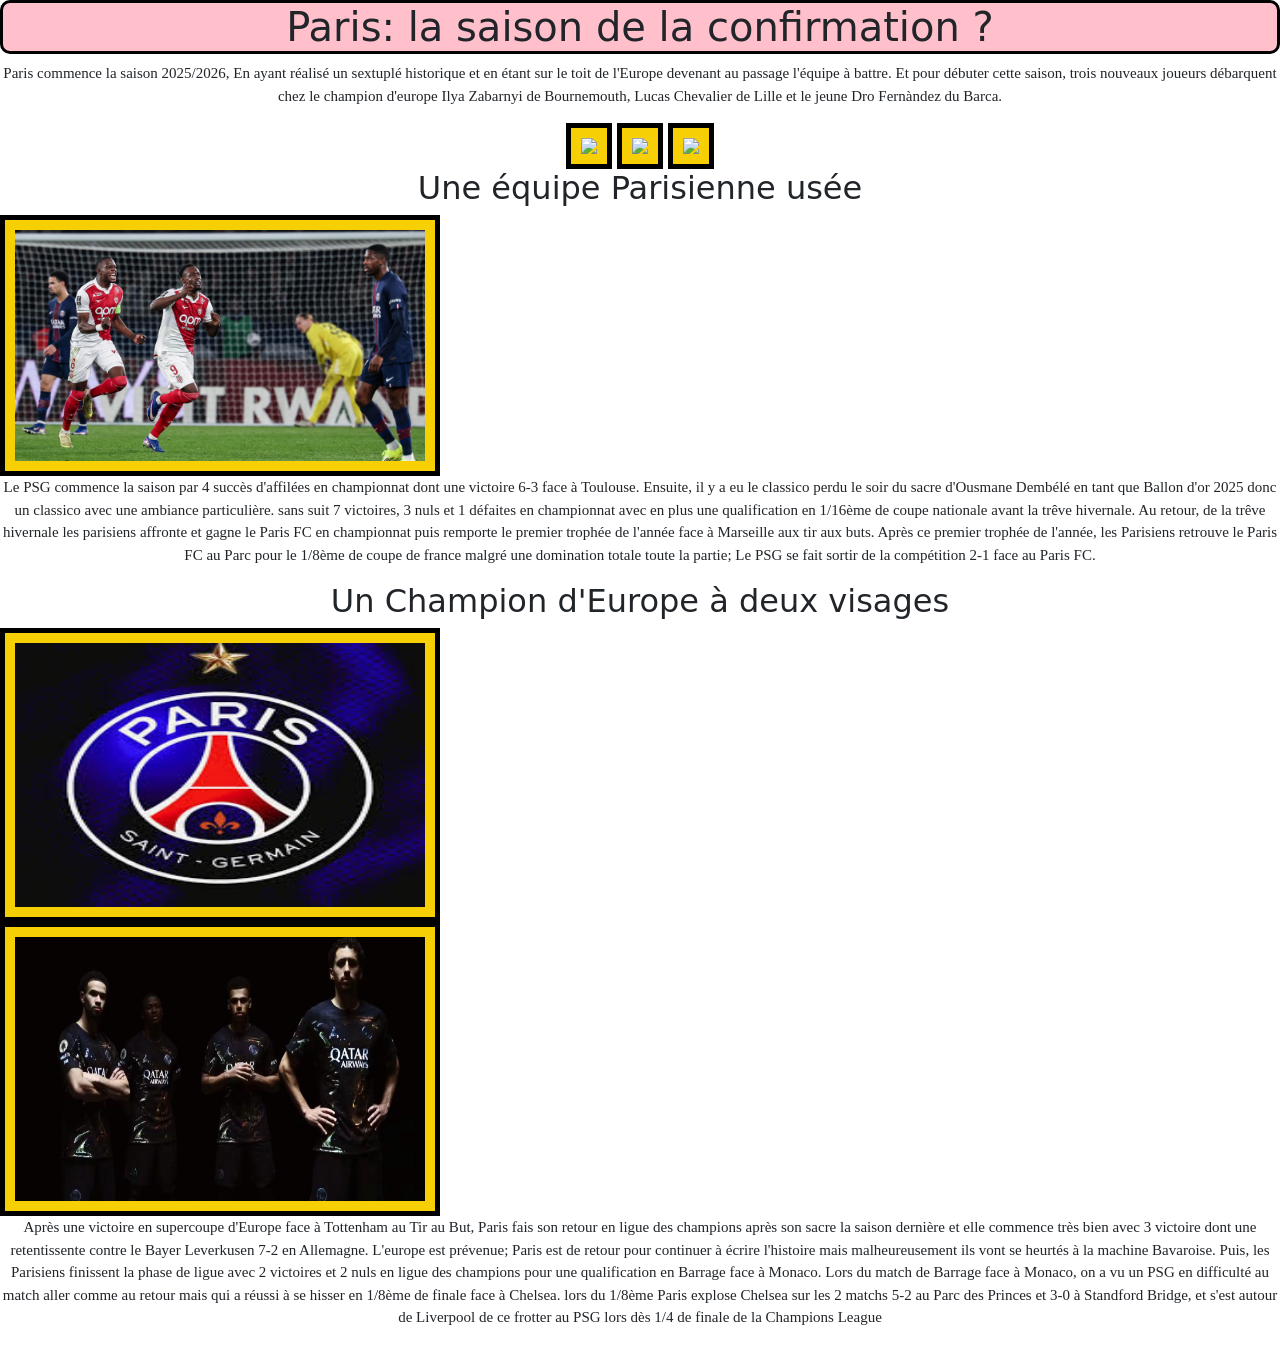
==== saison 2.html @ 0dae4dd9 "psg" ====
<!DOCTYPE html>
<html lang="en">
<head>
    <meta charset="UTF-8">
    <meta name="viewport" content="width=device-width, initial-scale=1.0">
    <link rel="stylesheet" href="assets/stylesheet/style.css">
    <link rel="stylesheet" href="assets/stylesheet/saison 2.css">
    <link href="https://cdn.jsdelivr.net/npm/bootstrap@5.3.8/dist/css/bootstrap.min.css" rel="stylesheet" integrity="sha384-sRIl4kxILFvY47J16cr9ZwB07vP4J8+LH7qKQnuqkuIAvNWLzeN8tE5YBujZqJLB" crossorigin="anonymous">
    <title>Paris: saison 2</title>
</head>
<body>

    <header>
        <h1>Paris: la saison de la confirmation ?</h1>
        <div>
            <p>Paris commence la saison 2025/2026, En ayant réalisé un sextuplé historique et en étant sur le toit de l'Europe devenant au passage l'équipe à battre.
          Et pour débuter cette saison, trois nouveaux joueurs débarquent chez le champion d'europe Ilya Zabarnyi de Bournemouth, Lucas Chevalier de Lille et le jeune Dro Fernàndez du Barca.</p>
         <img src="https://img.uefa.com/imgml/TP/players/1/2026/cutoff/250119185.webp">
         <img src="https://img.uefa.com/imgml/TP/players/1/2026/cutoff/250135068.webp">
         <img src="https://media.psg.fr/image/upload/c_limit,w_641/f_avif/q_85/v1/2526-Motion-Fernandez_pzlpl9?_a=BAVMn6B00">
        </div>
    </header>
    
    <main>
        <section class="National">
            <h2>Une équipe Parisienne usée</h2>
            <img src="assets/img/J24-PSG-Monaco-1.jpg" alt="">
          <div>
             <p>Le PSG commence la saison par 4 succès d'affilées en championnat dont une victoire 6-3 face à Toulouse. Ensuite, il y a eu le classico perdu le soir du sacre d'Ousmane Dembélé en tant que Ballon d'or 2025 donc un classico avec une ambiance particulière.
             sans suit 7 victoires, 3 nuls et 1 défaites en championnat avec en plus une qualification en 1/16ème de coupe      nationale avant la trêve hivernale. Au retour, de la trêve hivernale les parisiens affronte et gagne le Paris FC en championnat puis remporte le premier trophée de l'année face à Marseille aux tir aux buts. Après ce premier trophée de l'année, les Parisiens retrouve le Paris FC au Parc pour le 1/8ème de coupe de france malgré une domination totale toute la partie; Le PSG se fait sortir de la compétition 2-1 face au Paris FC. 
             </p>
         </div>   
        </section>

        <section class="Europe">
            <h2>Un Champion d'Europe à deux visages</h2>
            <img src="assets/img/logo PSG avec étoile.jpg" height="294px" class="etoile">
            <img src="assets/img/5ème maillot psg.jpg" height="294px" class="etoile">
            <div>
                <p>Après une victoire en supercoupe d'Europe face à Tottenham au Tir au But, Paris fais son retour en ligue des champions après son sacre la saison dernière et elle commence très bien avec 3 victoire dont une retentissente contre le Bayer Leverkusen 7-2 en Allemagne. L'europe est prévenue; 
                Paris est de retour pour continuer à écrire l'histoire mais malheureusement ils vont se heurtés à la machine Bavaroise. Puis, les Parisiens finissent la phase de ligue avec 2 victoires et 2 nuls en ligue des champions pour une qualification en Barrage face à Monaco. 
                Lors du match de Barrage face à Monaco, on a vu un PSG en difficulté au match aller comme au retour mais qui a réussi à se hisser en 1/8ème de finale face à Chelsea. lors du 1/8ème Paris explose Chelsea sur les 2 matchs 5-2 au Parc des Princes et 3-0 à Standford Bridge, et s'est autour de Liverpool de ce frotter au PSG lors dès 1/4 de finale de la Champions League</p>
            </div>
        </section>
    </main>

    <footer>
    </footer>
</body>
</html>
---- assets/stylesheet/style.css ----
body{
    background-color: blue;
}
h1{
  text-align: center;
  background-color: pink;
  border-radius: 10px;
  border: 3px solid black;
}
.luis{
    width: 1300px;
}
p{
    text-align: center;
    font-size: 15px;
    font-family: arial black;
    justify-content: center;
}
.National1{
background-color: white;
}
h2{
    text-align: center;
}
img{
 border: 5px solid black;
  width: 440px;
  padding: 10px;
  background-color: #F7CF05;
}
.Europe1{
background-color: red;
}
.container {
display: flex;
justify-content: center;
gap: 5px;
}
.international1{
background-color: white;
}
div{
    text-align: center;
}
a{
    font-size: 18px;
    font-family: arial black;
    color: #000;
    text-decoration: none;
    background: none;
}
.UEFA{
    width: 270px;
}
.Wok {
    width: 25%;
    text-align: center;
}
.etoile{
    display: flex;
    justify-content: center;
}
---- assets/stylesheet/saison 2.css ----
img{
 border: 5px solid black;
  width: 440px;
  padding: 10px;
  background-color: #F7CF05;
}
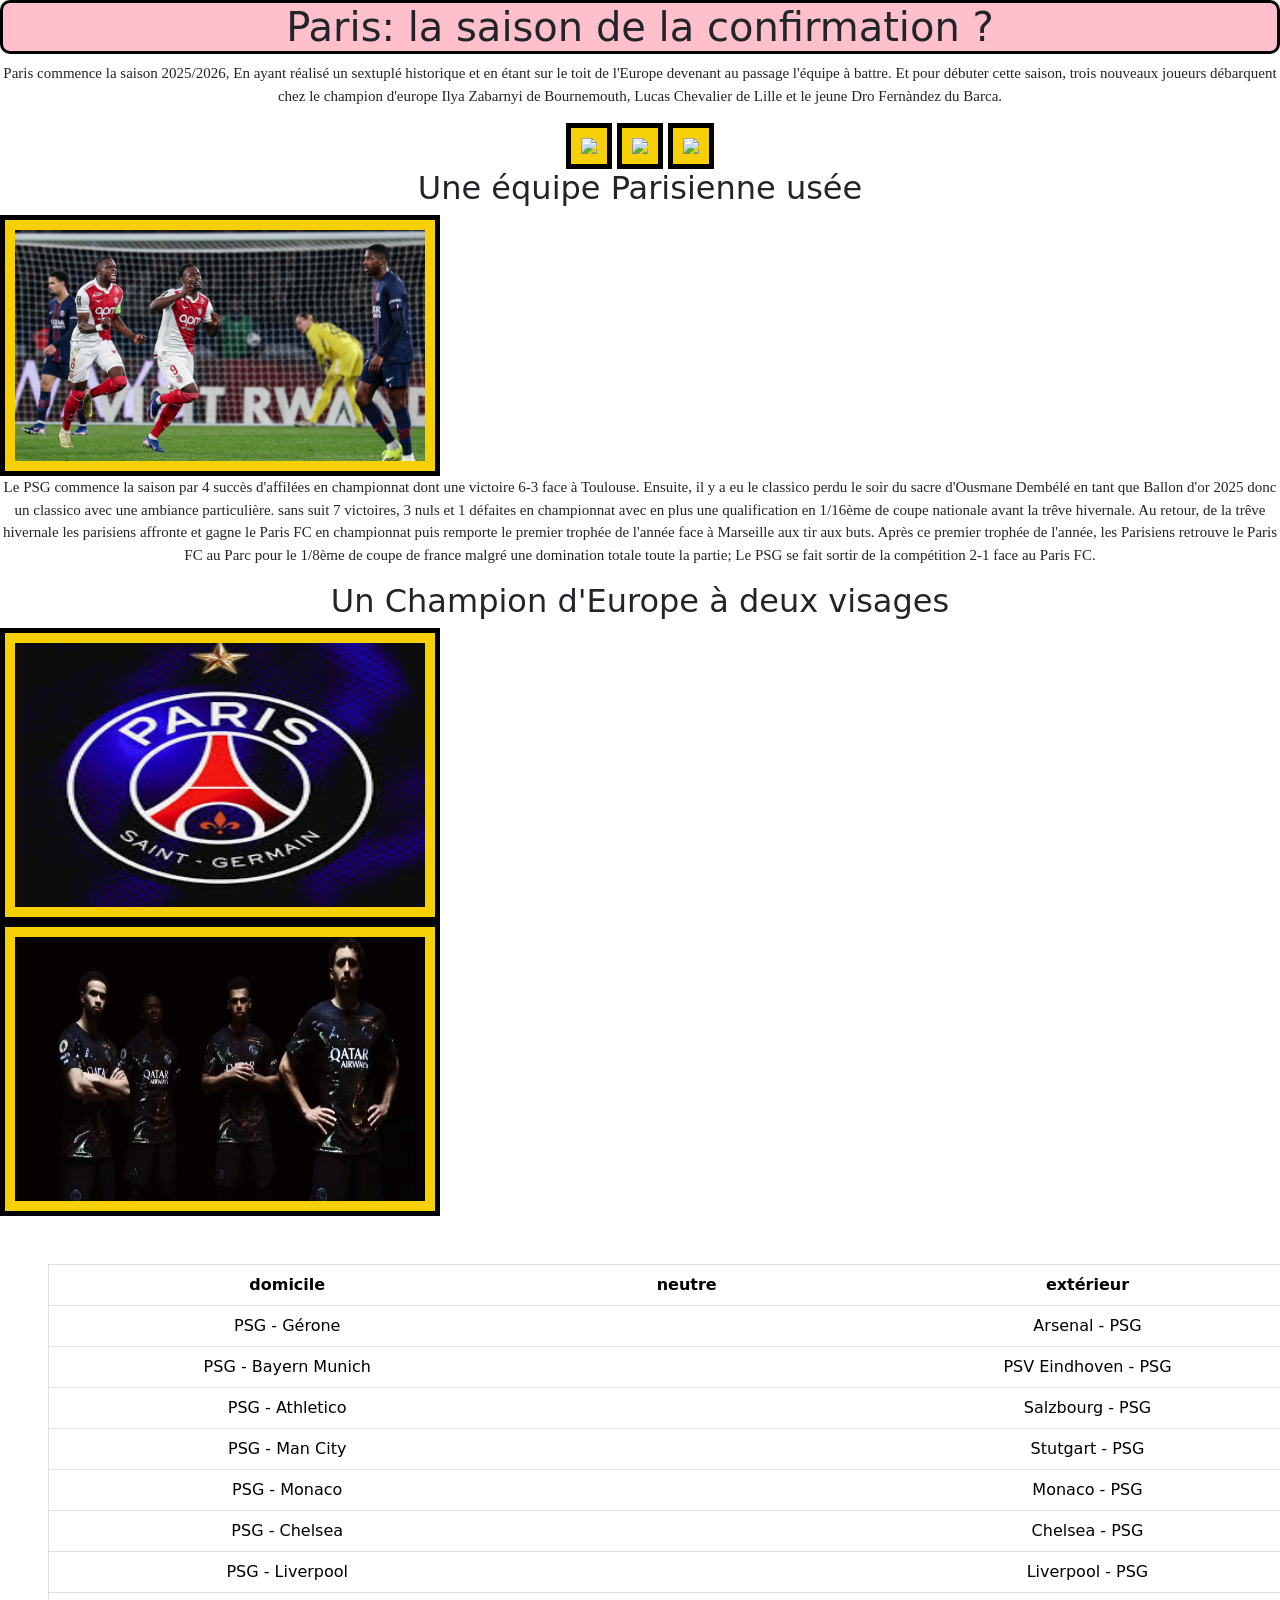
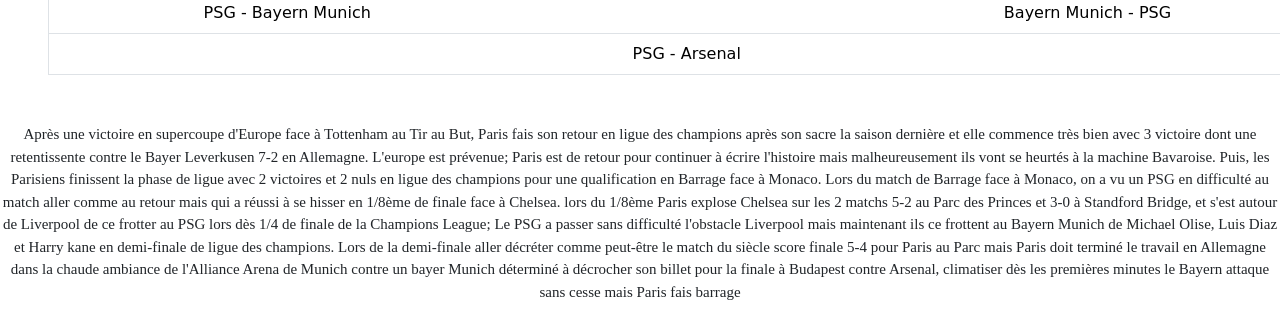
==== commit 8c245665: "joie" ====
--- a/saison 2.html
+++ b/saison 2.html
@@ -37,14 +37,81 @@
             <img src="assets/img/logo PSG avec étoile.jpg" height="294px" class="etoile">
             <img src="assets/img/5ème maillot psg.jpg" height="294px" class="etoile">
             <div>
+            <table class="table m-5 border ">
+                <thead>
+                    <tr>
+                    <th scope="col">domicile</th>
+                    <th scope="col">neutre</th>
+                    <th scope="col">extérieur</th>
+                    </tr>
+                </thead>
+                <tbody>
+                    <tr>
+                     <td>PSG - Gérone</td>
+                     <td></td>
+                     <td>Arsenal - PSG</td>
+                    </tr>
+
+                    <tr>
+                        <td>PSG - Bayern Munich</td>
+                        <td></td>
+                        <td>PSV Eindhoven - PSG</td>
+                    </tr>
+                    
+                    <tr>
+                     <td>PSG - Athletico</td>
+                     <td></td>
+                     <td>Salzbourg - PSG</td>
+                    </tr>
+
+                    <tr>
+                     <td>PSG - Man City</td>
+                     <td></td>
+                     <td>Stutgart - PSG</td>
+                    </tr>
+
+                    <tr>     
+                     <td>PSG - Monaco</td>
+                     <td></td>
+                     <td>Monaco - PSG</td>
+                    </tr>
+
+                    <tr>
+                        <td>PSG - Chelsea</td>
+                        <td></td>
+                        <td>Chelsea - PSG</td>
+                    </tr>
+                    
+                    <tr>
+                     <td>PSG - Liverpool</td>
+                     <td></td>
+                     <td>Liverpool - PSG</td>
+                    </tr>
+
+                    <tr>
+                     <td>PSG - Bayern Munich</td>
+                     <td></td>
+                     <td>Bayern Munich - PSG</td>
+                    </tr>
+
+                    <tr>
+                     <td></td>
+                     <td>PSG - Arsenal</td>
+                     <td></td>
+                    </tr>
+
+                </table>
+
                 <p>Après une victoire en supercoupe d'Europe face à Tottenham au Tir au But, Paris fais son retour en ligue des champions après son sacre la saison dernière et elle commence très bien avec 3 victoire dont une retentissente contre le Bayer Leverkusen 7-2 en Allemagne. L'europe est prévenue; 
                 Paris est de retour pour continuer à écrire l'histoire mais malheureusement ils vont se heurtés à la machine Bavaroise. Puis, les Parisiens finissent la phase de ligue avec 2 victoires et 2 nuls en ligue des champions pour une qualification en Barrage face à Monaco. 
-                Lors du match de Barrage face à Monaco, on a vu un PSG en difficulté au match aller comme au retour mais qui a réussi à se hisser en 1/8ème de finale face à Chelsea. lors du 1/8ème Paris explose Chelsea sur les 2 matchs 5-2 au Parc des Princes et 3-0 à Standford Bridge, et s'est autour de Liverpool de ce frotter au PSG lors dès 1/4 de finale de la Champions League</p>
+                Lors du match de Barrage face à Monaco, on a vu un PSG en difficulté au match aller comme au retour mais qui a réussi à se hisser en 1/8ème de finale face à Chelsea. lors du 1/8ème Paris explose Chelsea sur les 2 matchs 5-2 au Parc des Princes et 3-0 à Standford Bridge, et s'est autour de Liverpool de ce frotter au PSG lors dès 1/4 de finale de la Champions League; Le PSG a passer sans difficulté l'obstacle Liverpool mais maintenant ils ce frottent au Bayern Munich de Michael Olise, Luis Diaz et Harry kane en demi-finale de ligue des champions. Lors de la demi-finale aller décréter comme peut-être le match du siècle score finale 5-4 pour Paris au Parc mais Paris doit terminé le travail en Allemagne dans la chaude ambiance de l'Alliance Arena de Munich contre un bayer Munich déterminé à décrocher son billet pour la finale à Budapest contre Arsenal, climatiser dès les premières minutes le Bayern attaque sans cesse mais Paris fais barrage </p> 
             </div>
         </section>
     </main>
 
     <footer>
+
     </footer>
+    <script src="https://cdn.jsdelivr.net/npm/bootstrap@5.3.8/dist/js/bootstrap.bundle.min.js" integrity="sha384-FKyoEForCGlyvwx9Hj09JcYn3nv7wiPVlz7YYwJrWVcXK/BmnVDxM+D2scQbITxI" crossorigin="anonymous"></script>
 </body>
 </html>
--- a/assets/stylesheet/style.css
+++ b/assets/stylesheet/style.css
@@ -1,5 +1,60 @@
+[data-bs-theme=dark] {
+  color-scheme: dark;
+  --bs-body-color: #dee2e6;
+  --bs-body-color-rgb: 222, 226, 230;
+  --bs-body-bg: #212529;
+  --bs-body-bg-rgb: 33, 37, 41;
+  --bs-emphasis-color: #fff;
+  --bs-emphasis-color-rgb: 255, 255, 255;
+  --bs-secondary-color: rgba(222, 226, 230, 0.75);
+  --bs-secondary-color-rgb: 222, 226, 230;
+  --bs-secondary-bg: #343a40;
+  --bs-secondary-bg-rgb: 52, 58, 64;
+  --bs-tertiary-color: rgba(222, 226, 230, 0.5);
+  --bs-tertiary-color-rgb: 222, 226, 230;
+  --bs-tertiary-bg: #2b3035;
+  --bs-tertiary-bg-rgb: 43, 48, 53;
+  --bs-primary-text-emphasis: #6ea8fe;
+  --bs-secondary-text-emphasis: #a7acb1;
+  --bs-success-text-emphasis: #75b798;
+  --bs-info-text-emphasis: #6edff6;
+  --bs-warning-text-emphasis: #ffda6a;
+  --bs-danger-text-emphasis: #ea868f;
+  --bs-light-text-emphasis: #f8f9fa;
+  --bs-dark-text-emphasis: #dee2e6;
+  --bs-primary-bg-subtle: #031633;
+  --bs-secondary-bg-subtle: #161719;
+  --bs-success-bg-subtle: #051b11;
+  --bs-info-bg-subtle: #032830;
+  --bs-warning-bg-subtle: #332701;
+  --bs-danger-bg-subtle: #2c0b0e;
+  --bs-light-bg-subtle: #343a40;
+  --bs-dark-bg-subtle: #1a1d20;
+  --bs-primary-border-subtle: #084298;
+  --bs-secondary-border-subtle: #41464b;
+  --bs-success-border-subtle: #0f5132;
+  --bs-info-border-subtle: #087990;
+  --bs-warning-border-subtle: #997404;
+  --bs-danger-border-subtle: #842029;
+  --bs-light-border-subtle: #495057;
+  --bs-dark-border-subtle: #343a40;
+  --bs-heading-color: inherit;
+  --bs-link-color: #6ea8fe;
+  --bs-link-hover-color: #8bb9fe;
+  --bs-link-color-rgb: 110, 168, 254;
+  --bs-link-hover-color-rgb: 139, 185, 254;
+  --bs-code-color: #e685b5;
+  --bs-highlight-color: #dee2e6;
+  --bs-highlight-bg: #664d03;
+  --bs-border-color: #495057;
+  --bs-border-color-translucent: rgba(255, 255, 255, 0.15);
+  --bs-form-valid-color: #75b798;
+  --bs-form-valid-border-color: #75b798;
+  --bs-form-invalid-color: #ea868f;
+  --bs-form-invalid-border-color: #ea868f;
+}
 body{
-    background-color: blue;
+  background-color: var(--bs-primary-border-subtle);
 }
 h1{
   text-align: center;
@@ -16,9 +71,7 @@
     font-family: arial black;
     justify-content: center;
 }
-.National1{
-background-color: white;
-}
+
 h2{
     text-align: center;
 }
@@ -28,16 +81,10 @@
   padding: 10px;
   background-color: #F7CF05;
 }
-.Europe1{
-background-color: red;
-}
 .container {
 display: flex;
 justify-content: center;
 gap: 5px;
-}
-.international1{
-background-color: white;
 }
 div{
     text-align: center;
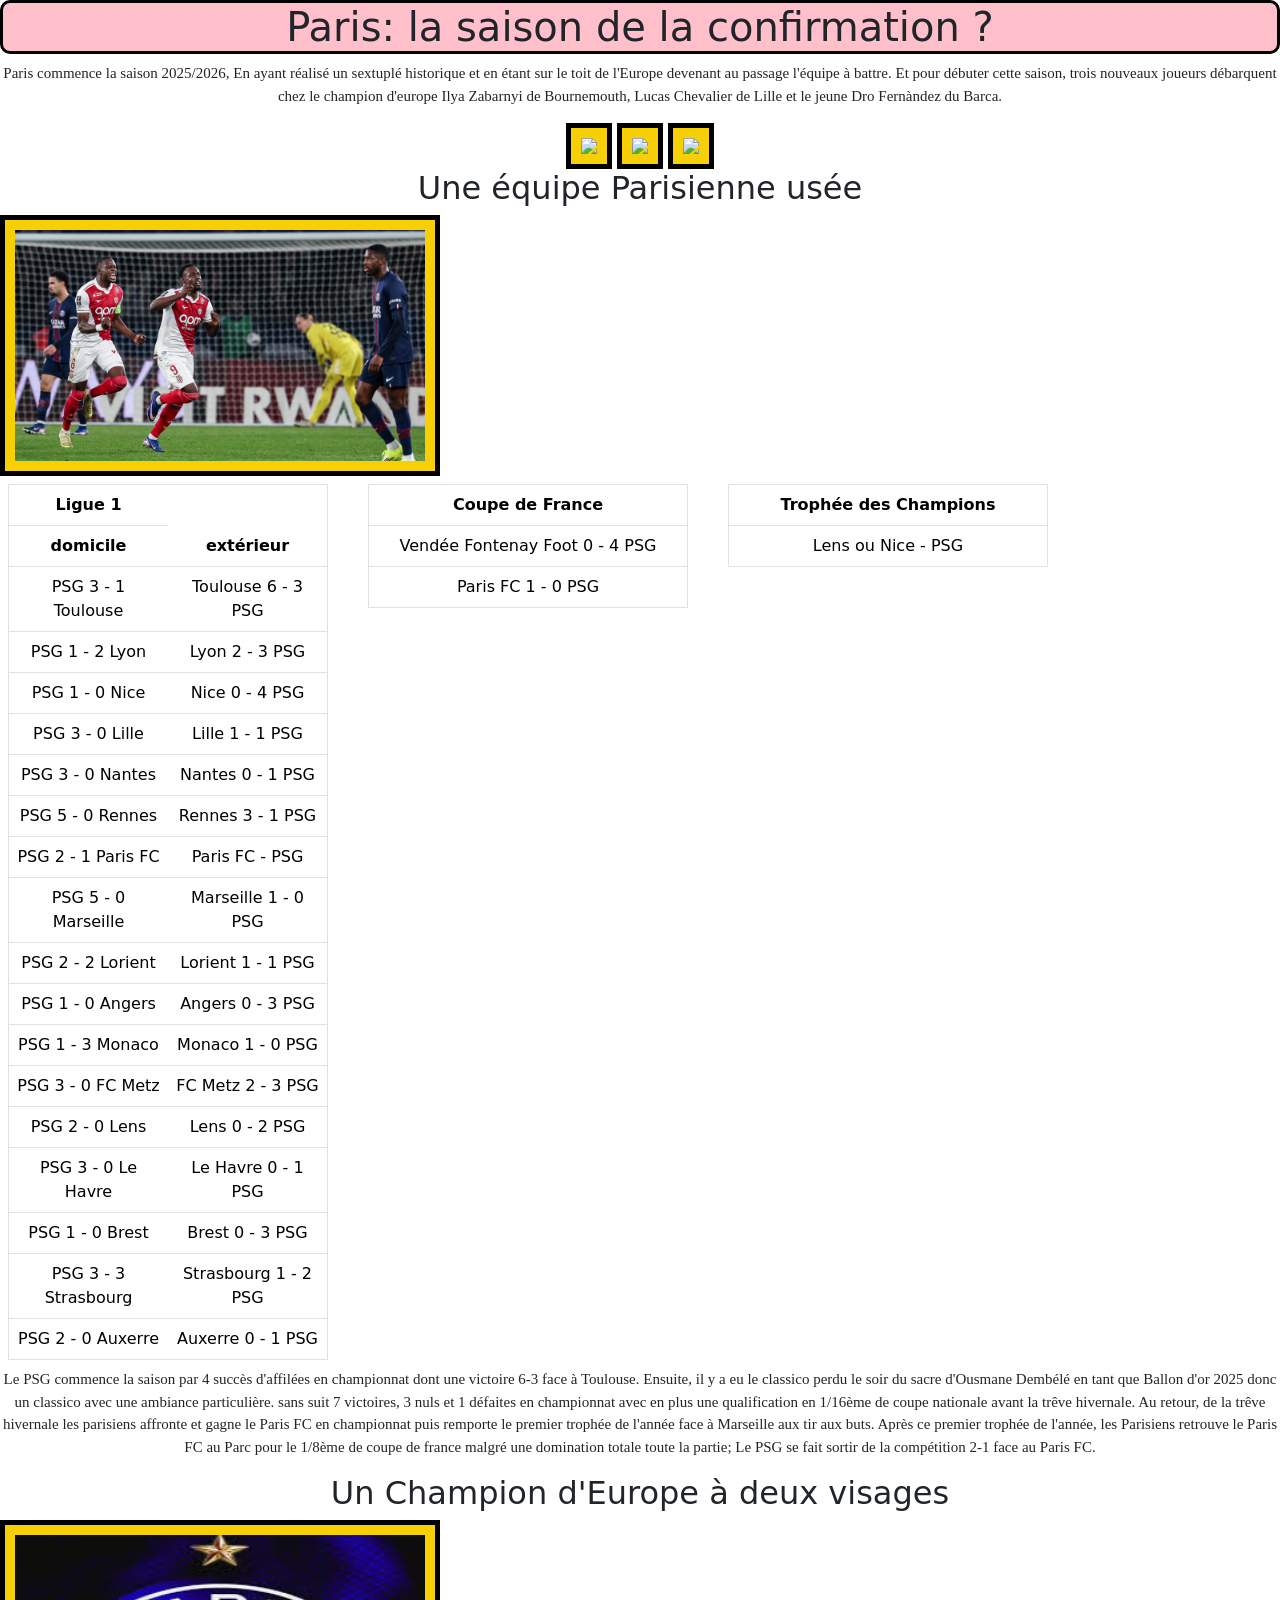
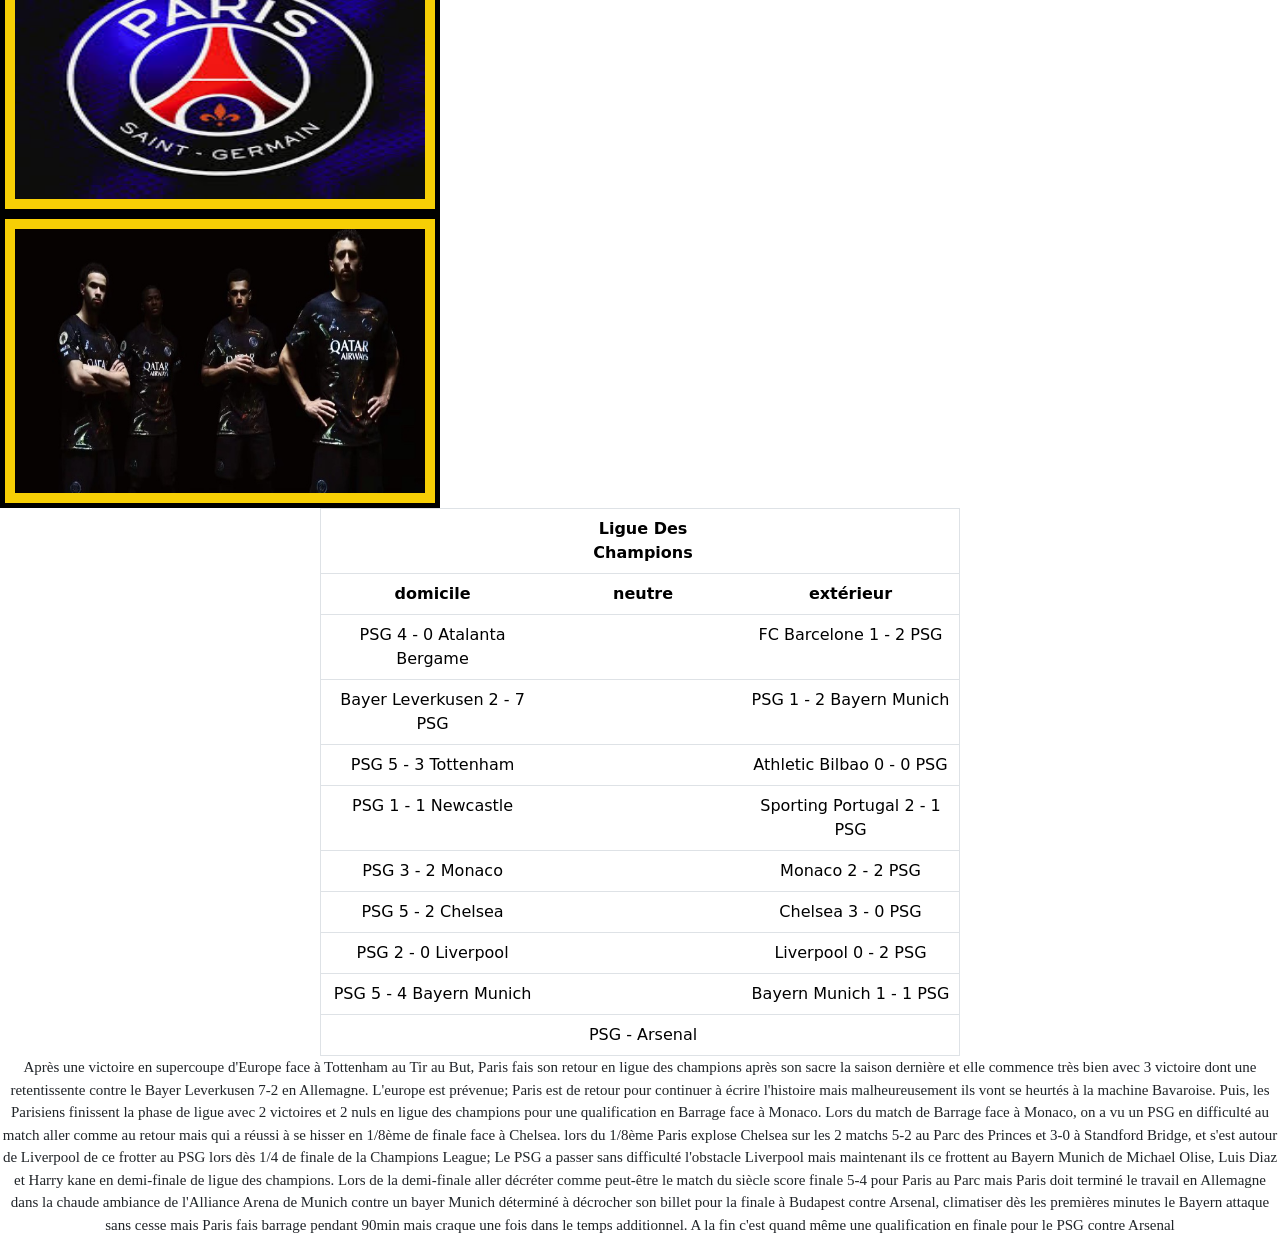
==== commit ee59044f: "tab" ====
--- a/saison 2.html
+++ b/saison 2.html
@@ -25,6 +25,139 @@
         <section class="National">
             <h2>Une équipe Parisienne usée</h2>
             <img src="assets/img/J24-PSG-Monaco-1.jpg" alt="">
+            <article>
+               <div class=" text-center w-80 d-flex align-content-center gap-4 m-auto ">
+                   <table class="table m-2 border w-25 h-25">
+                       <thead>
+                         <th class="text-center">Ligue 1</th>
+                            <tr>
+                                <th scope="col">domicile</th>
+                                <th scope="col">extérieur</th>
+                            </tr> 
+                       </thead>
+
+                       <tbody>
+                            <tr>
+                                <td>PSG 3 - 1 Toulouse</td>
+                                <td>Toulouse 6 - 3 PSG</td>
+                            </tr>
+
+                            <tr>
+                                <td>PSG 1 - 2 Lyon</td>
+                                <td>Lyon 2 - 3 PSG</td>
+                            </tr>
+
+                            <tr>
+                                <td>PSG 1 - 0 Nice</td>
+                                <td>Nice 0 - 4 PSG</td>
+                            </tr>
+
+                            <tr>
+                                <td>PSG 3 - 0 Lille</td>
+                                <td>Lille 1 - 1 PSG</td>
+                            </tr>
+
+                            <tr>     
+                                <td>PSG 3 - 0 Nantes</td>
+                                <td>Nantes 0 - 1 PSG</td>
+                            </tr>
+
+                            <tr>
+                                <td>PSG 5 - 0 Rennes</td>
+                                <td>Rennes 3 - 1 PSG</td>
+                            </tr>
+
+                            <tr>
+                                <td>PSG 2 - 1 Paris FC</td>
+                                <td>Paris FC - PSG</td>
+                            </tr>
+
+                            <tr>
+                                <td>PSG 5 - 0 Marseille</td>
+                                <td>Marseille 1 - 0 PSG</td>
+                            </tr>
+
+                            <tr>
+                                <td>PSG 2 - 2 Lorient</td>
+                                <td>Lorient 1 - 1 PSG</td>
+                            </tr>
+
+                            <tr>
+                                <td>PSG 1 - 0 Angers</td>
+                                <td>Angers 0 - 3 PSG</td>
+                            </tr>
+
+                            <tr>
+                                <td>PSG 1 - 3 Monaco</td>
+                                <td>Monaco 1 - 0 PSG</td>
+                            </tr>
+
+                            <tr>
+                                <td>PSG 3 - 0 FC Metz</td>
+                                <td>FC Metz 2 - 3 PSG</td>
+                            </tr>
+
+                            <tr>
+                                <td>PSG 2 - 0 Lens</td>
+                                <td>Lens 0 - 2 PSG</td>
+                            </tr>
+
+                            <tr>
+                                <td>PSG 3 - 0 Le Havre</td>
+                                <td>Le Havre 0 - 1 PSG</td>
+                            </tr>
+
+                            <tr>
+                                <td>PSG 1 - 0 Brest</td>
+                                <td>Brest 0 - 3 PSG</td>
+                            </tr>
+
+                            <tr>
+                                <td>PSG 3 - 3 Strasbourg</td>
+                                <td>Strasbourg 1 - 2 PSG</td>
+                            </tr>
+
+                            <tr>
+                                <td>PSG 2 - 0 Auxerre</td>
+                                <td>Auxerre 0 - 1 PSG</td>
+                            </tr>
+                      </tbody>
+                  </table>
+
+                    <table class="table m-2 border w-25 h-25">
+                        <thead>
+                            <tr>
+                            <th scope="col">Coupe de France</th>
+                            </tr>
+                        </thead>
+
+                        <tbody>
+                            <tr>
+                            <td> Vendée Fontenay Foot 0 - 4 PSG</td>
+                            </tr>
+
+                            <tr>
+                            <td>Paris FC 1 - 0 PSG</td>
+                            </tr>
+                        </tbody>
+                   </table>
+
+                    <table class="table m-2 border w-25 h-25">
+                        <thead>
+                            <tr>
+                                <th scope="col">Trophée des Champions</th>
+                            </tr>
+                        </thead>
+
+                        <tbody>
+                            <tr>
+                                <td>Lens ou Nice - PSG</td>
+                            </tr>
+                        </tbody>
+                   </table>
+               </div>
+            </article>
+
           <div>
              <p>Le PSG commence la saison par 4 succès d'affilées en championnat dont une victoire 6-3 face à Toulouse. Ensuite, il y a eu le classico perdu le soir du sacre d'Ousmane Dembélé en tant que Ballon d'or 2025 donc un classico avec une ambiance particulière.
              sans suit 7 victoires, 3 nuls et 1 défaites en championnat avec en plus une qualification en 1/16ème de coupe      nationale avant la trêve hivernale. Au retour, de la trêve hivernale les parisiens affronte et gagne le Paris FC en championnat puis remporte le premier trophée de l'année face à Marseille aux tir aux buts. Après ce premier trophée de l'année, les Parisiens retrouve le Paris FC au Parc pour le 1/8ème de coupe de france malgré une domination totale toute la partie; Le PSG se fait sortir de la compétition 2-1 face au Paris FC. 
@@ -37,61 +170,64 @@
             <img src="assets/img/logo PSG avec étoile.jpg" height="294px" class="etoile">
             <img src="assets/img/5ème maillot psg.jpg" height="294px" class="etoile">
             <div>
-            <table class="table m-5 border ">
+            <table class="table w-50 m-auto border ">
                 <thead>
-                    <tr>
-                    <th scope="col">domicile</th>
-                    <th scope="col">neutre</th>
-                    <th scope="col">extérieur</th>
+                 <th></th>
+                 <th class="m-auto">Ligue Des Champions</th>
+                 <th></th>
+                    <tr>
+                     <th scope="col">domicile</th>
+                     <th scope="col">neutre</th>
+                     <th scope="col">extérieur</th>
                     </tr>
                 </thead>
                 <tbody>
                     <tr>
-                     <td>PSG - Gérone</td>
-                     <td></td>
-                     <td>Arsenal - PSG</td>
-                    </tr>
-
-                    <tr>
-                        <td>PSG - Bayern Munich</td>
+                     <td>PSG 4 - 0 Atalanta Bergame</td>
+                     <td></td>
+                     <td>FC Barcelone 1 - 2 PSG</td>
+                    </tr>
+
+                    <tr>
+                        <td>Bayer Leverkusen 2 - 7 PSG</td>
                         <td></td>
-                        <td>PSV Eindhoven - PSG</td>
+                        <td>PSG 1 - 2 Bayern Munich</td>
                     </tr>
                     
                     <tr>
-                     <td>PSG - Athletico</td>
-                     <td></td>
-                     <td>Salzbourg - PSG</td>
-                    </tr>
-
-                    <tr>
-                     <td>PSG - Man City</td>
-                     <td></td>
-                     <td>Stutgart - PSG</td>
+                     <td>PSG 5 - 3 Tottenham</td>
+                     <td></td>
+                     <td>Athletic Bilbao 0 - 0 PSG</td>
+                    </tr>
+
+                    <tr>
+                     <td>PSG 1 - 1 Newcastle</td>
+                     <td></td>
+                     <td>Sporting Portugal 2 - 1 PSG</td>
                     </tr>
 
                     <tr>     
-                     <td>PSG - Monaco</td>
-                     <td></td>
-                     <td>Monaco - PSG</td>
-                    </tr>
-
-                    <tr>
-                        <td>PSG - Chelsea</td>
+                     <td>PSG 3 - 2 Monaco</td>
+                     <td></td>
+                     <td>Monaco 2 - 2 PSG</td>
+                    </tr>
+
+                    <tr>
+                        <td>PSG 5 - 2 Chelsea</td>
                         <td></td>
-                        <td>Chelsea - PSG</td>
+                        <td>Chelsea 3 - 0 PSG</td>
                     </tr>
                     
                     <tr>
-                     <td>PSG - Liverpool</td>
-                     <td></td>
-                     <td>Liverpool - PSG</td>
-                    </tr>
-
-                    <tr>
-                     <td>PSG - Bayern Munich</td>
-                     <td></td>
-                     <td>Bayern Munich - PSG</td>
+                     <td>PSG 2 - 0 Liverpool</td>
+                     <td></td>
+                     <td>Liverpool 0 - 2 PSG</td>
+                    </tr>
+
+                    <tr>
+                     <td>PSG 5 - 4 Bayern Munich</td>
+                     <td></td>
+                     <td>Bayern Munich 1 - 1 PSG</td>
                     </tr>
 
                     <tr>
@@ -99,12 +235,11 @@
                      <td>PSG - Arsenal</td>
                      <td></td>
                     </tr>
-
                 </table>
 
                 <p>Après une victoire en supercoupe d'Europe face à Tottenham au Tir au But, Paris fais son retour en ligue des champions après son sacre la saison dernière et elle commence très bien avec 3 victoire dont une retentissente contre le Bayer Leverkusen 7-2 en Allemagne. L'europe est prévenue; 
                 Paris est de retour pour continuer à écrire l'histoire mais malheureusement ils vont se heurtés à la machine Bavaroise. Puis, les Parisiens finissent la phase de ligue avec 2 victoires et 2 nuls en ligue des champions pour une qualification en Barrage face à Monaco. 
-                Lors du match de Barrage face à Monaco, on a vu un PSG en difficulté au match aller comme au retour mais qui a réussi à se hisser en 1/8ème de finale face à Chelsea. lors du 1/8ème Paris explose Chelsea sur les 2 matchs 5-2 au Parc des Princes et 3-0 à Standford Bridge, et s'est autour de Liverpool de ce frotter au PSG lors dès 1/4 de finale de la Champions League; Le PSG a passer sans difficulté l'obstacle Liverpool mais maintenant ils ce frottent au Bayern Munich de Michael Olise, Luis Diaz et Harry kane en demi-finale de ligue des champions. Lors de la demi-finale aller décréter comme peut-être le match du siècle score finale 5-4 pour Paris au Parc mais Paris doit terminé le travail en Allemagne dans la chaude ambiance de l'Alliance Arena de Munich contre un bayer Munich déterminé à décrocher son billet pour la finale à Budapest contre Arsenal, climatiser dès les premières minutes le Bayern attaque sans cesse mais Paris fais barrage </p> 
+                Lors du match de Barrage face à Monaco, on a vu un PSG en difficulté au match aller comme au retour mais qui a réussi à se hisser en 1/8ème de finale face à Chelsea. lors du 1/8ème Paris explose Chelsea sur les 2 matchs 5-2 au Parc des Princes et 3-0 à Standford Bridge, et s'est autour de Liverpool de ce frotter au PSG lors dès 1/4 de finale de la Champions League; Le PSG a passer sans difficulté l'obstacle Liverpool mais maintenant ils ce frottent au Bayern Munich de Michael Olise, Luis Diaz et Harry kane en demi-finale de ligue des champions. Lors de la demi-finale aller décréter comme peut-être le match du siècle score finale 5-4 pour Paris au Parc mais Paris doit terminé le travail en Allemagne dans la chaude ambiance de l'Alliance Arena de Munich contre un bayer Munich déterminé à décrocher son billet pour la finale à Budapest contre Arsenal, climatiser dès les premières minutes le Bayern attaque sans cesse mais Paris fais barrage pendant 90min mais craque une fois dans le temps additionnel. A la fin c'est quand même une qualification en finale pour le PSG contre Arsenal</p> 
             </div>
         </section>
     </main>
--- a/assets/stylesheet/style.css
+++ b/assets/stylesheet/style.css
@@ -53,8 +53,8 @@
   --bs-form-invalid-color: #ea868f;
   --bs-form-invalid-border-color: #ea868f;
 }
-body{
-  background-color: var(--bs-primary-border-subtle);
+html{
+  background-color: var(#084298);
 }
 h1{
   text-align: center;
@@ -106,4 +106,13 @@
 .etoile{
     display: flex;
     justify-content: center;
+}
+
+small{
+    display: flex;
+    justify-content: center;
+}
+
+sup {
+    margin-top: 7px;
 }
--- a/assets/stylesheet/saison 2.css
+++ b/assets/stylesheet/saison 2.css
@@ -3,4 +3,8 @@
   width: 440px;
   padding: 10px;
   background-color: #F7CF05;
+}
+
+body{
+  background-color: rgba(#084298);
 }
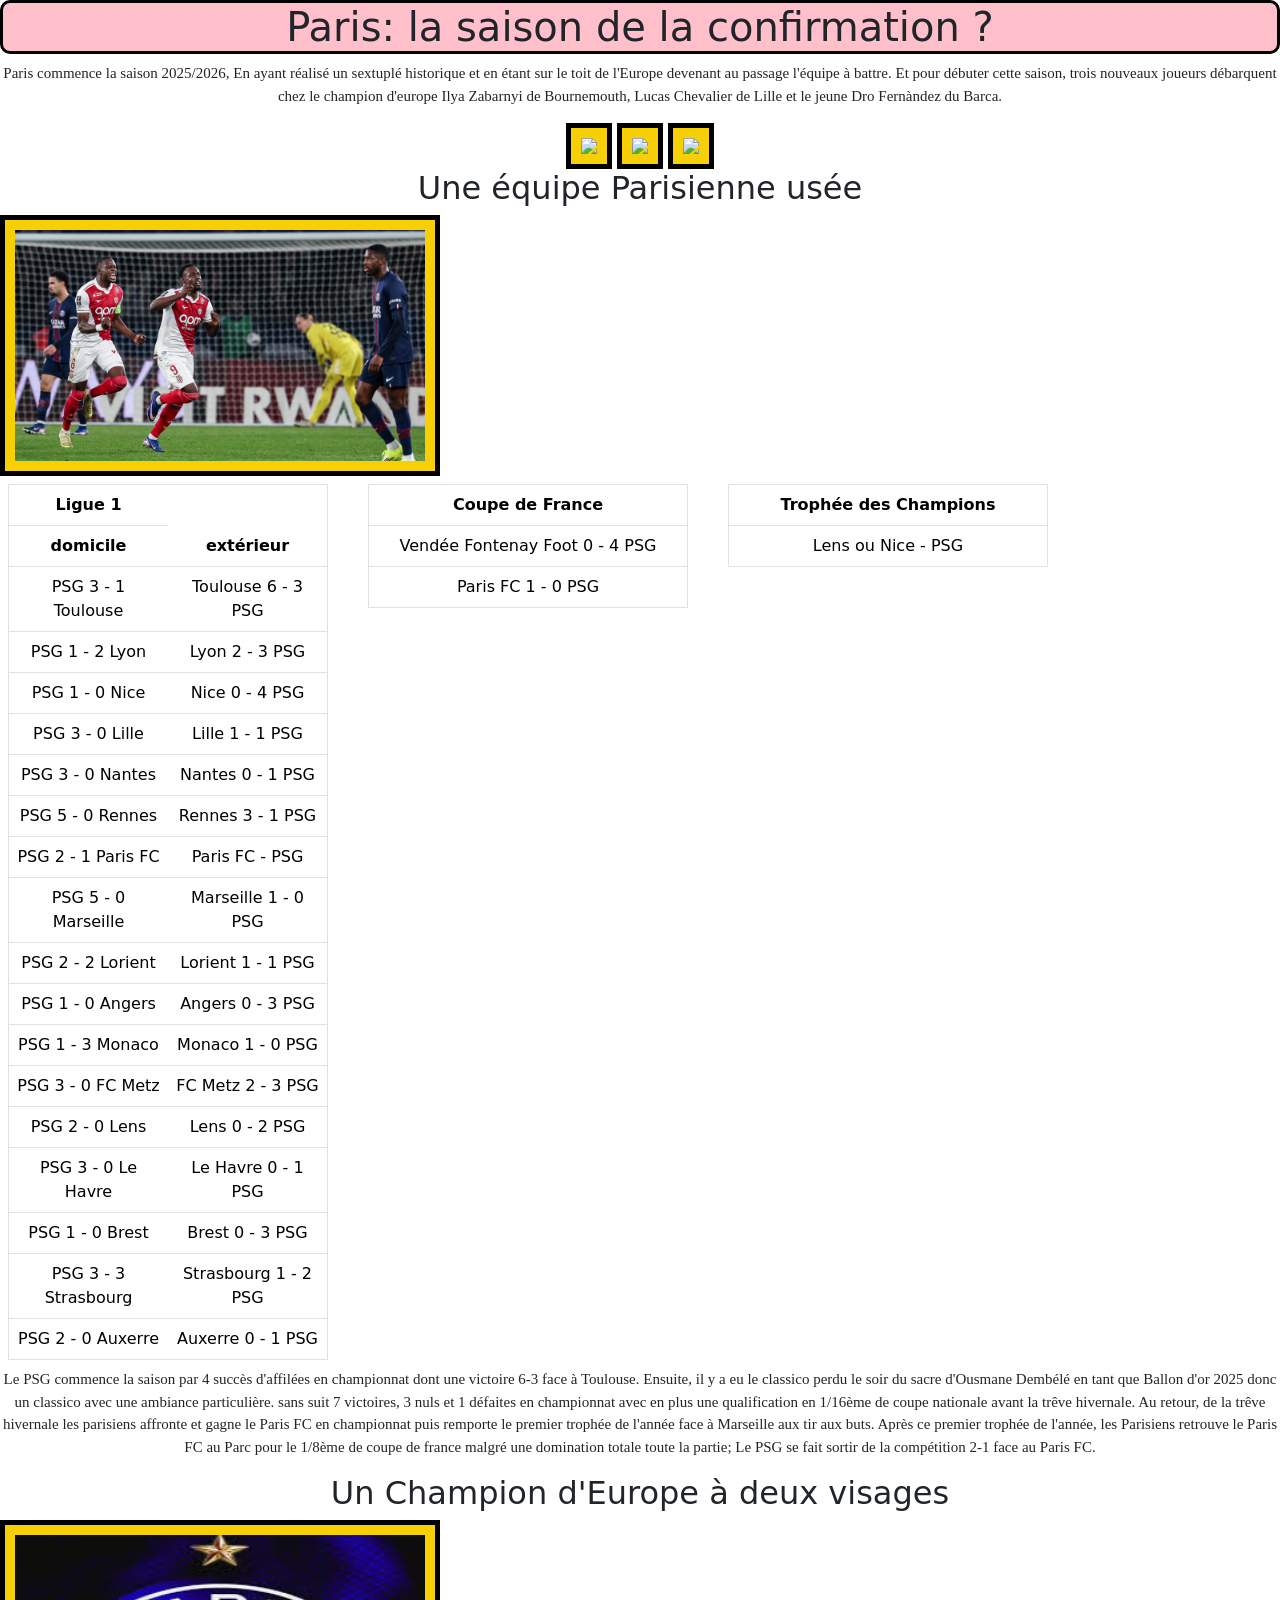
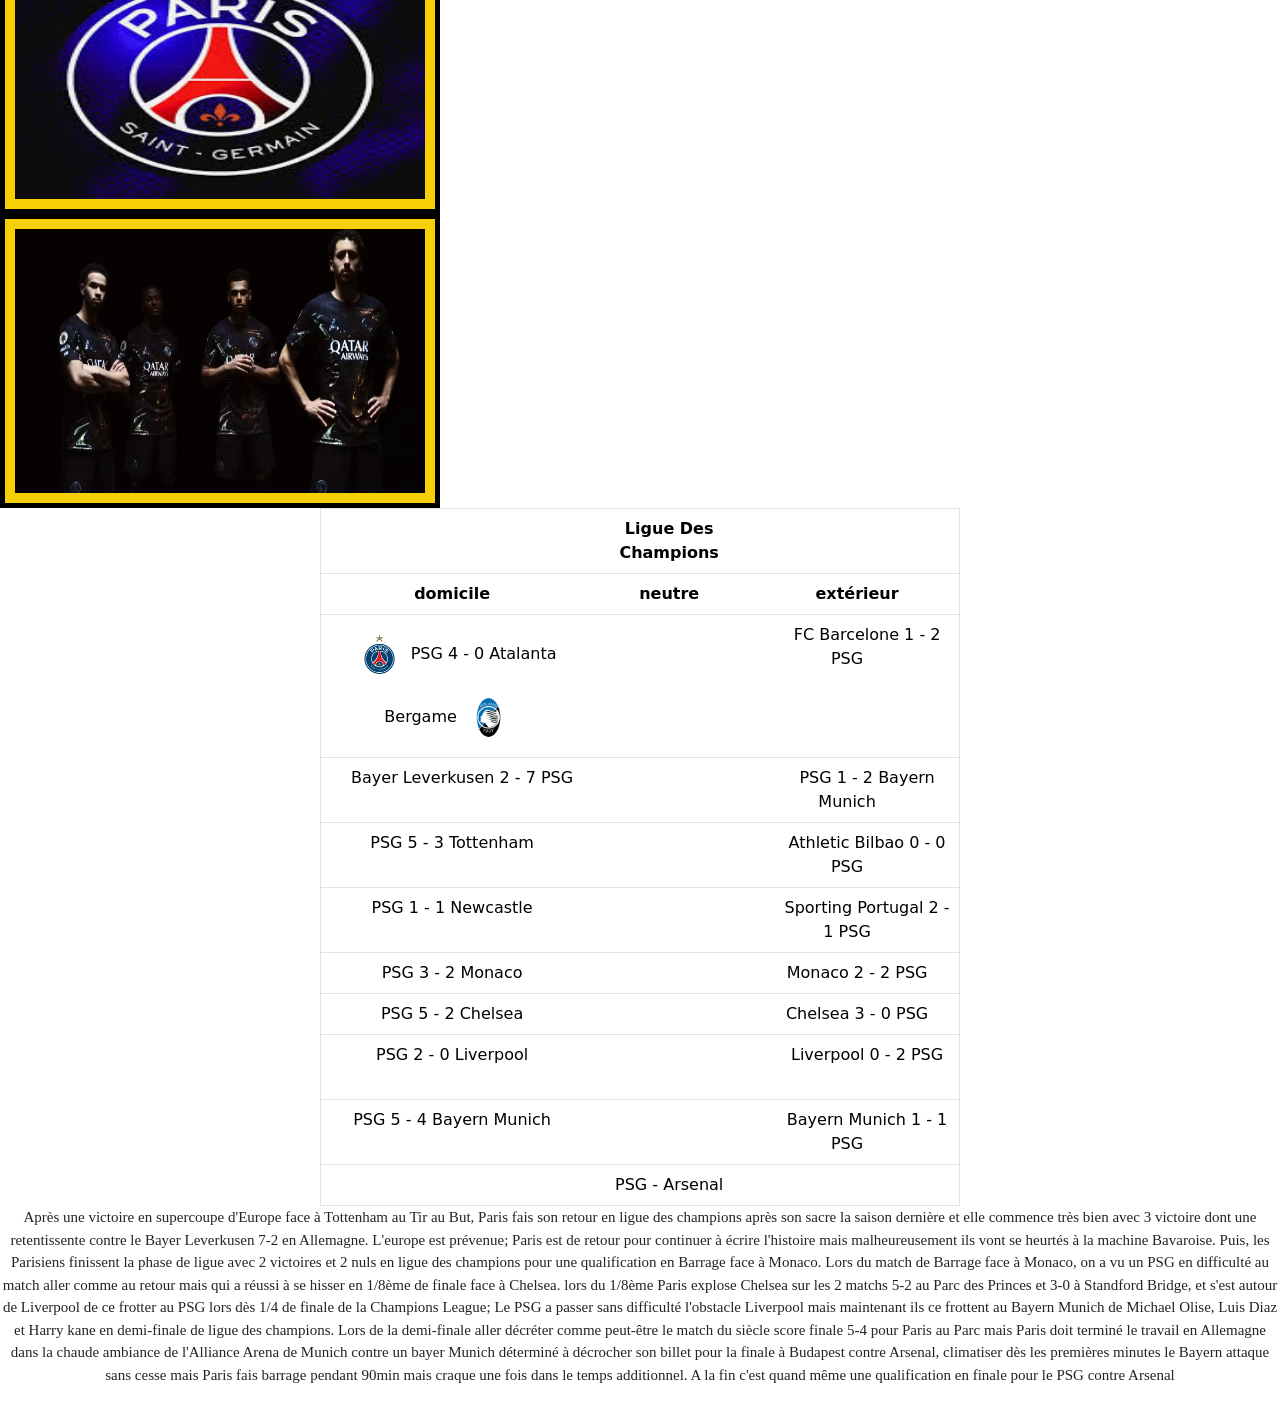
==== commit 2267509f: "table" ====
--- a/saison 2.html
+++ b/saison 2.html
@@ -183,56 +183,56 @@
                 </thead>
                 <tbody>
                     <tr>
-                     <td>PSG 4 - 0 Atalanta Bergame</td>
-                     <td></td>
-                     <td>FC Barcelone 1 - 2 PSG</td>
-                    </tr>
-
-                    <tr>
-                        <td>Bayer Leverkusen 2 - 7 PSG</td>
+                     <td><img src="/assets/img/paris-saint-germain-psg-2025.png" class="logo">PSG 4 - 0 Atalanta Bergame<img class="logo" src="/assets/img/atalanta-bergame.png"  ></td>
+                     <td></td>
+                     <td><img src="" alt="" class="logo">FC Barcelone 1 - 2 PSG<img src="" alt="" class="logo"></td>
+                    </tr>
+
+                    <tr>
+                        <td><img src="" alt="" class="logo">Bayer Leverkusen 2 - 7 PSG<img src="" alt="" class="logo"></td>
                         <td></td>
-                        <td>PSG 1 - 2 Bayern Munich</td>
+                        <td><img src="" alt="" class="logo">PSG 1 - 2 Bayern Munich<img src="" alt="" class="logo"></td>
                     </tr>
                     
                     <tr>
-                     <td>PSG 5 - 3 Tottenham</td>
-                     <td></td>
-                     <td>Athletic Bilbao 0 - 0 PSG</td>
-                    </tr>
-
-                    <tr>
-                     <td>PSG 1 - 1 Newcastle</td>
-                     <td></td>
-                     <td>Sporting Portugal 2 - 1 PSG</td>
+                     <td><img src="" alt="" class="logo">PSG 5 - 3 Tottenham<img src="" alt="" class="logo"></td>
+                     <td></td>
+                     <td><img src="" alt="" class="logo">Athletic Bilbao 0 - 0 PSG<img src="" alt="" class="logo"></td>
+                    </tr>
+
+                    <tr>
+                     <td><img src="" alt="" class="logo">PSG 1 - 1 Newcastle<img src="" alt="" class="logo"></td>
+                     <td></td>
+                     <td><img src="" alt="" class="logo">Sporting Portugal 2 - 1 PSG<img src="" alt="" class="logo"></td>
                     </tr>
 
                     <tr>     
-                     <td>PSG 3 - 2 Monaco</td>
-                     <td></td>
-                     <td>Monaco 2 - 2 PSG</td>
-                    </tr>
-
-                    <tr>
-                        <td>PSG 5 - 2 Chelsea</td>
+                     <td><img src="" alt="" class="logo">PSG 3 - 2 Monaco<img src="" alt="" class="logo"></td>
+                     <td></td>
+                     <td><img src="" alt="" class="logo">Monaco 2 - 2 PSG<img src="" alt="" class="logo"></td>
+                    </tr>
+
+                    <tr>
+                        <td><img src="" alt="" class="logo">PSG 5 - 2 Chelsea<img src="" alt="" class="logo"></td>
                         <td></td>
-                        <td>Chelsea 3 - 0 PSG</td>
+                        <td><img src="" alt="" class="logo">Chelsea 3 - 0 PSG<img src="" alt="" class="logo"></td>
                     </tr>
                     
                     <tr>
-                     <td>PSG 2 - 0 Liverpool</td>
-                     <td></td>
-                     <td>Liverpool 0 - 2 PSG</td>
-                    </tr>
-
-                    <tr>
-                     <td>PSG 5 - 4 Bayern Munich</td>
-                     <td></td>
-                     <td>Bayern Munich 1 - 1 PSG</td>
-                    </tr>
-
-                    <tr>
-                     <td></td>
-                     <td>PSG - Arsenal</td>
+                     <td><img src="" alt="" class="logo">PSG 2 - 0 Liverpool<img src="" alt="" class="logo"></td>
+                     <td></td>
+                     <td><img src="" alt="" class="logo">Liverpool 0 - 2 PSG<img src="" alt="" class="logo"></td>
+                    </tr>
+
+                    <tr>
+                     <td><img src="" alt="" class="logo">PSG 5 - 4 Bayern Munich<img src="" alt="" class="logo"></td>
+                     <td></td>
+                     <td><img src="" alt="" class="logo">Bayern Munich 1 - 1 PSG<img src="" alt="" class="logo"></td>
+                    </tr>
+
+                    <tr>
+                     <td></td>
+                     <td><img src="" alt="" class="logo">PSG - Arsenal<img src="" alt="" class="logo"></td>
                      <td></td>
                     </tr>
                 </table>
--- a/assets/stylesheet/style.css
+++ b/assets/stylesheet/style.css
@@ -114,5 +114,18 @@
 }
 
 sup {
-    margin-top: 7px;
+    margin-top: 9px;
+}
+
+td {
+text-align: center;
+vertical-align: top;
+margin-right: 5px;
+margin-left: 5px;
+}
+
+.logo {
+    background-color: white;
+    border: none;
+    width: 7vh;
 }
--- a/assets/stylesheet/saison 2.css
+++ b/assets/stylesheet/saison 2.css
@@ -7,4 +7,8 @@
 
 body{
   background-color: rgba(#084298);
+}
+
+.logo{
+  
 }
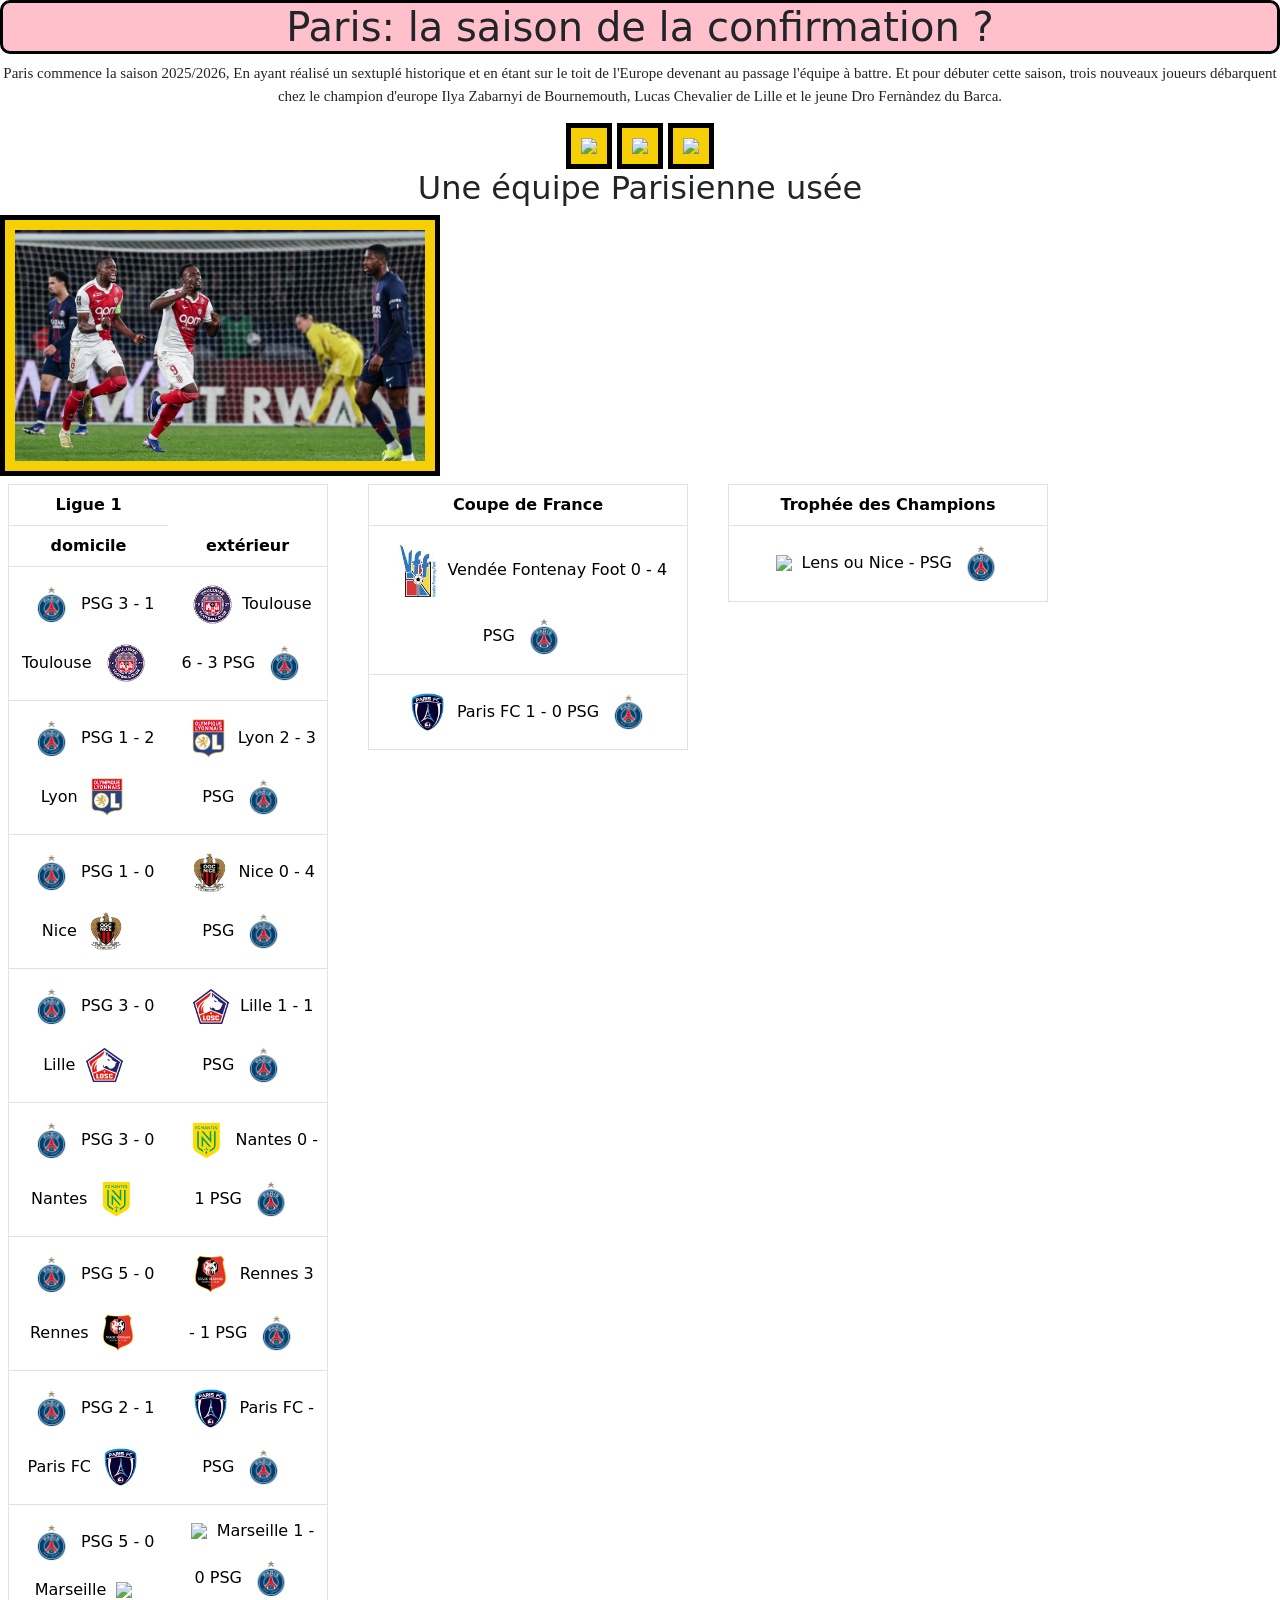
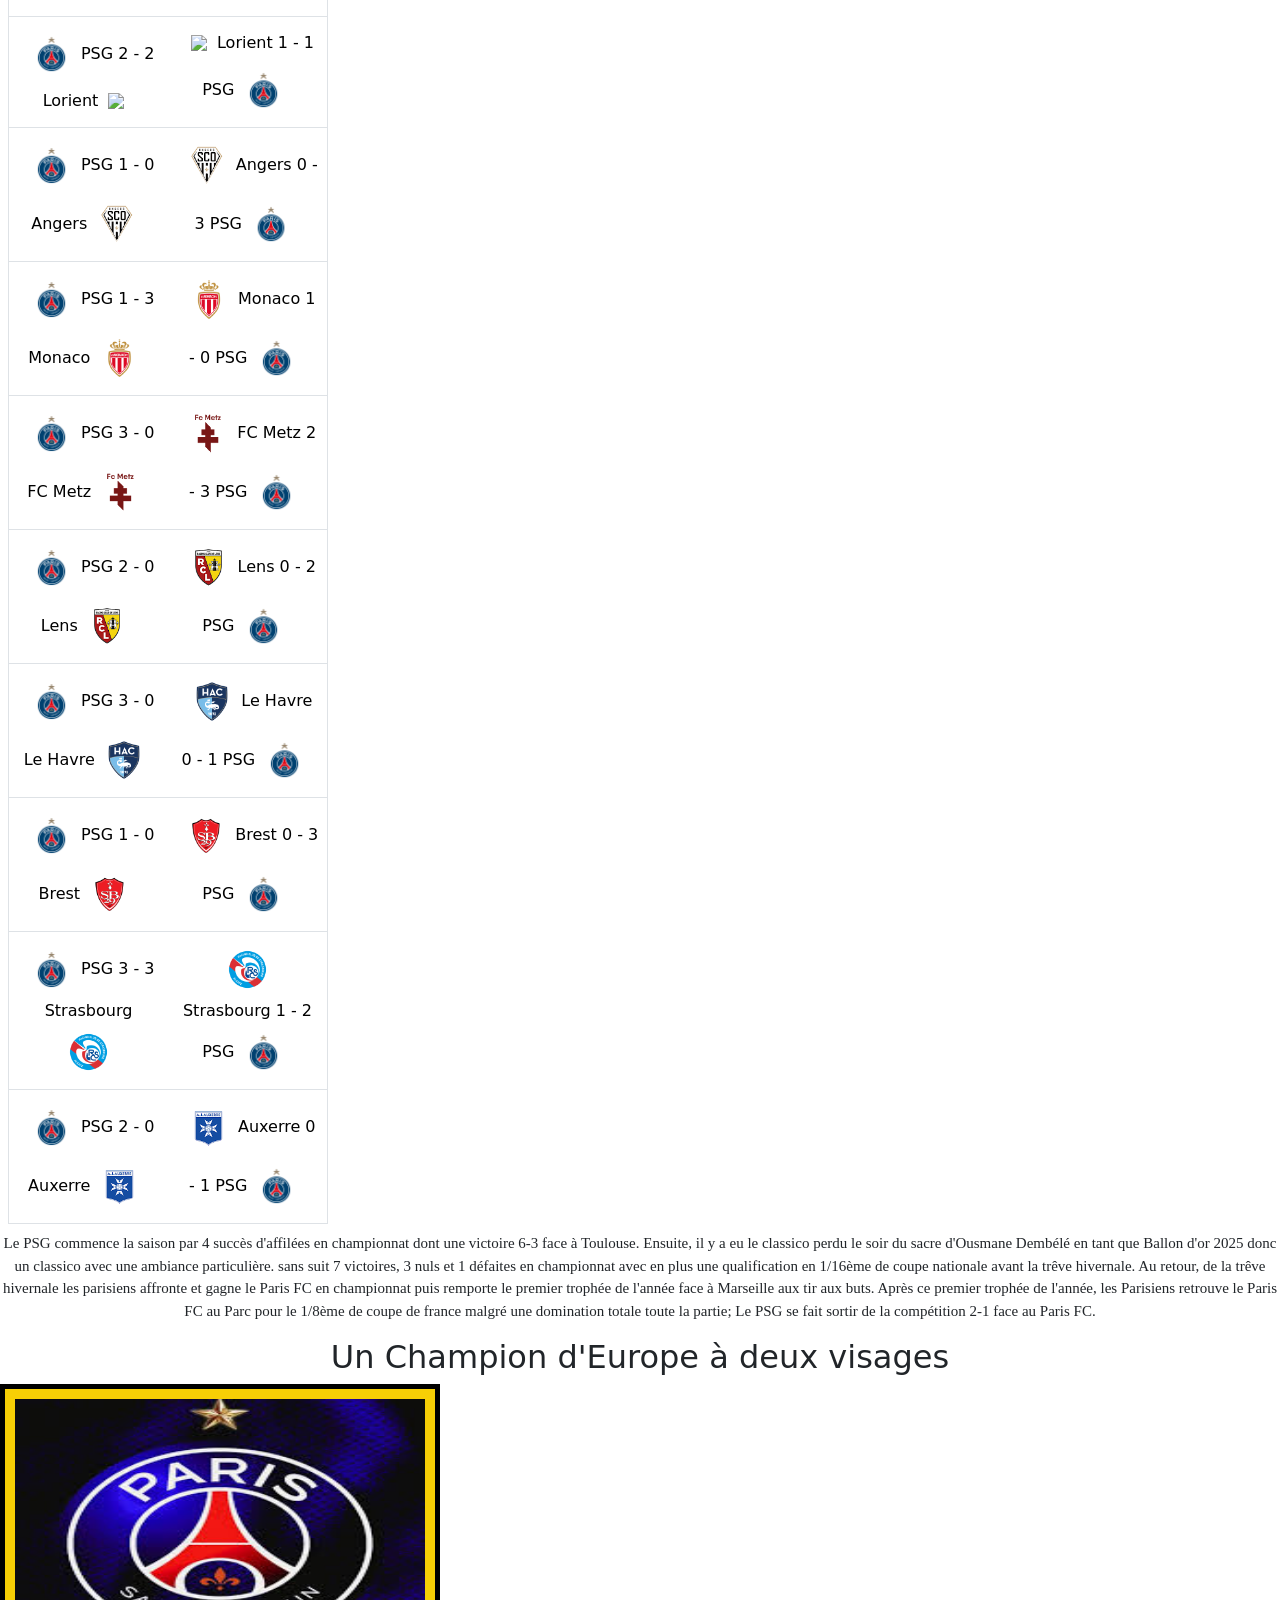
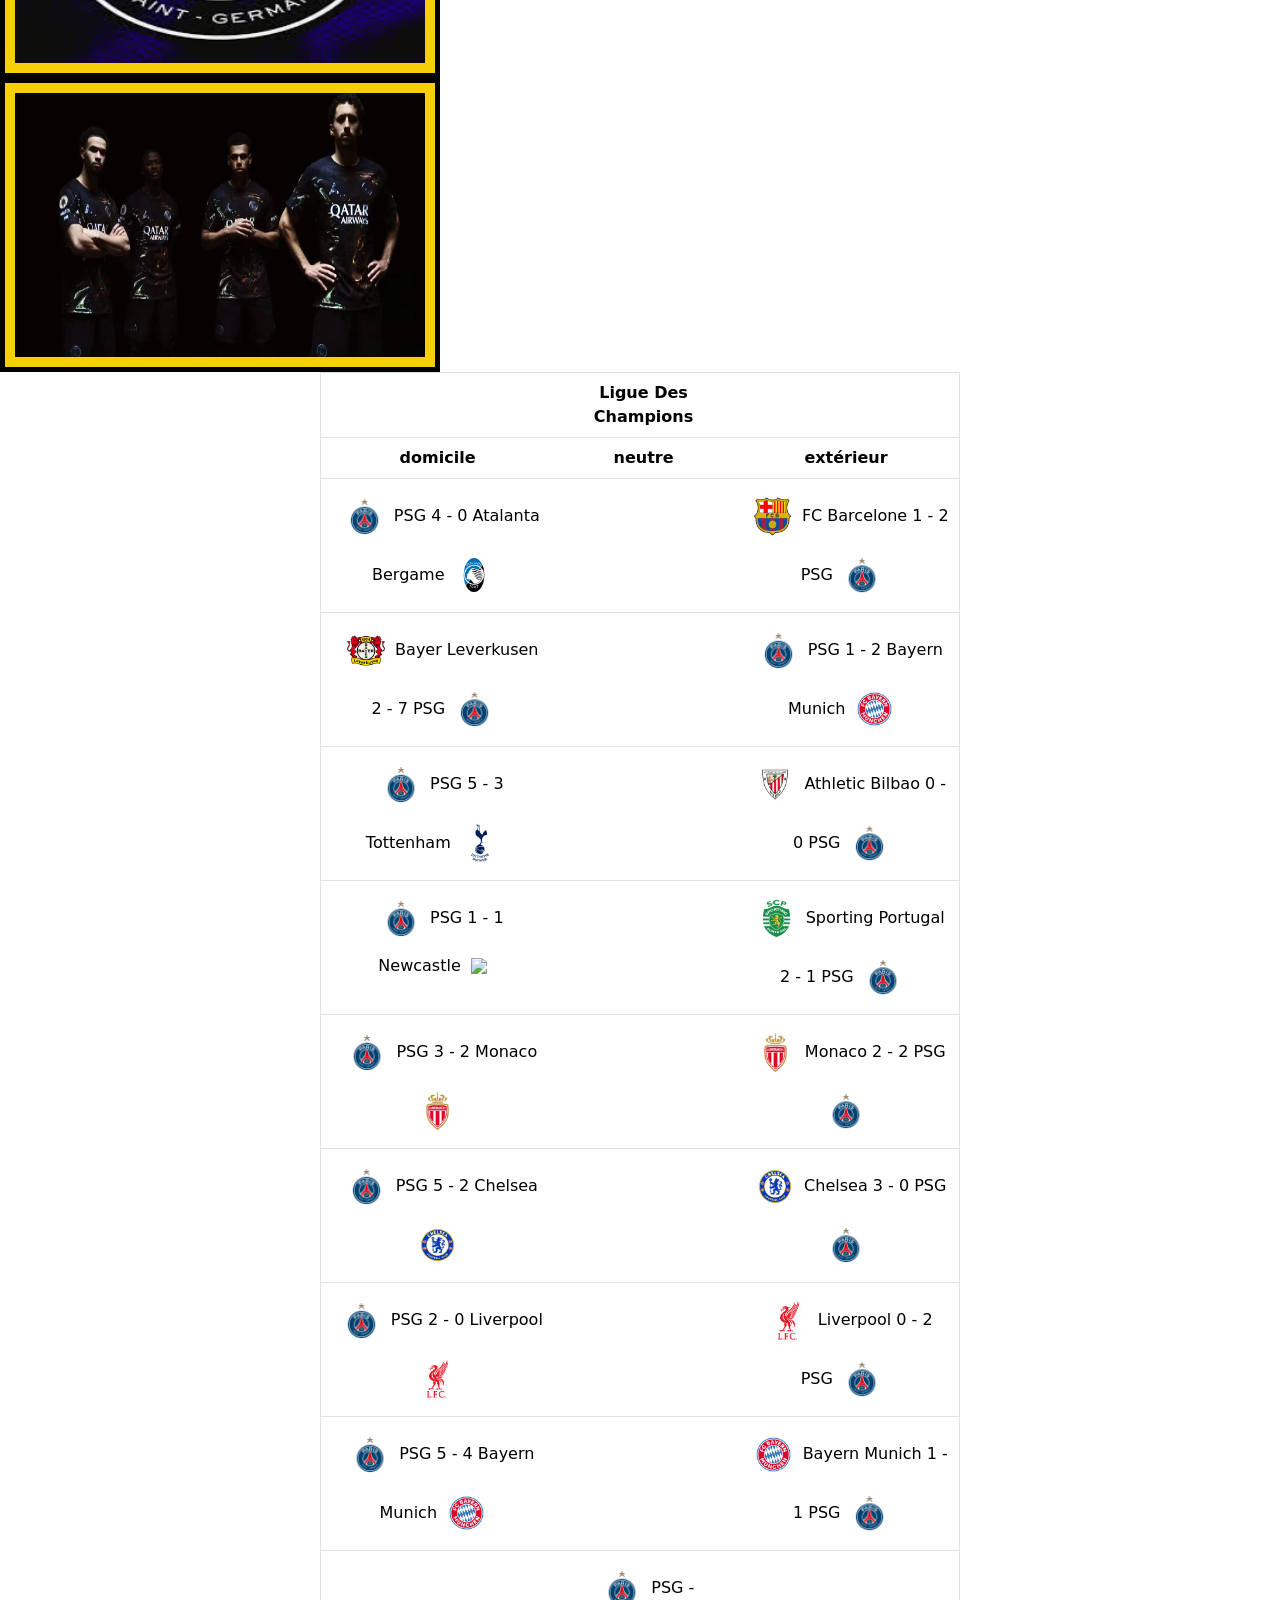
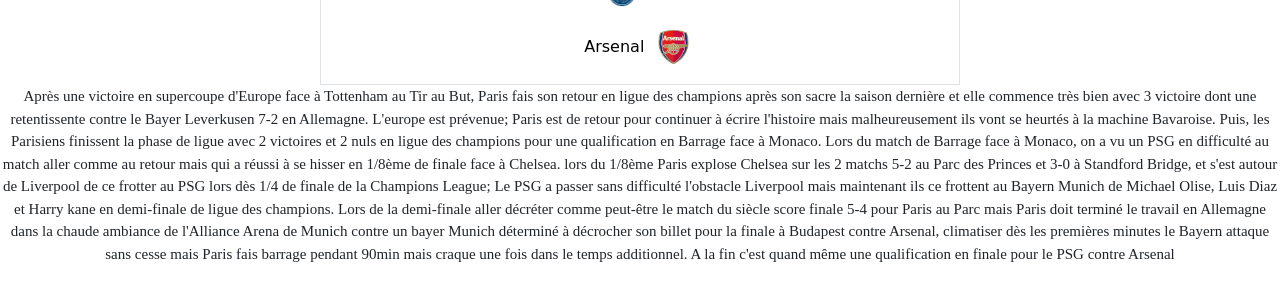
==== commit 0d0fd533: "solide" ====
--- a/saison 2.html
+++ b/saison 2.html
@@ -38,88 +38,88 @@
 
                        <tbody>
                             <tr>
-                                <td>PSG 3 - 1 Toulouse</td>
-                                <td>Toulouse 6 - 3 PSG</td>
-                            </tr>
-
-                            <tr>
-                                <td>PSG 1 - 2 Lyon</td>
-                                <td>Lyon 2 - 3 PSG</td>
-                            </tr>
-
-                            <tr>
-                                <td>PSG 1 - 0 Nice</td>
-                                <td>Nice 0 - 4 PSG</td>
-                            </tr>
-
-                            <tr>
-                                <td>PSG 3 - 0 Lille</td>
-                                <td>Lille 1 - 1 PSG</td>
+                                <td><img src="/assets/img/paris-saint-germain-psg-2025.png" class="logo">PSG 3 - 1 Toulouse <img src="assets/img/toulouse.png" class="logo"></td>
+                                <td><img src="assets/img/toulouse.png" class="logo">Toulouse 6 - 3 PSG<img src="/assets/img/paris-saint-germain-psg-2025.png" class="logo"></td>
+                            </tr>
+
+                            <tr>
+                                <td><img src="/assets/img/paris-saint-germain-psg-2025.png" class="logo">PSG 1 - 2 Lyon<img src="assets/img/Lyon.png" class="logo"></td>
+                                <td><img src="assets/img/Lyon.png" class="logo">Lyon 2 - 3 PSG<img src="/assets/img/paris-saint-germain-psg-2025.png" class="logo"></td>
+                            </tr>
+
+                            <tr>
+                                <td><img src="/assets/img/paris-saint-germain-psg-2025.png" class="logo">PSG 1 - 0 Nice<img src="assets/img/nice.png" class="logo"></td>
+                                <td><img src="assets/img/nice.png" class="logo">Nice 0 - 4 PSG<img src="/assets/img/paris-saint-germain-psg-2025.png" class="logo"></td>
+                            </tr>
+
+                            <tr>
+                                <td><img src="/assets/img/paris-saint-germain-psg-2025.png" class="logo">PSG 3 - 0 Lille<img src="assets/img/lille.png" class="logo"></td>
+                                <td><img src="assets/img/lille.png" class="logo">Lille 1 - 1 PSG<img src="/assets/img/paris-saint-germain-psg-2025.png" class="logo"></td>
                             </tr>
 
                             <tr>     
-                                <td>PSG 3 - 0 Nantes</td>
-                                <td>Nantes 0 - 1 PSG</td>
-                            </tr>
-
-                            <tr>
-                                <td>PSG 5 - 0 Rennes</td>
-                                <td>Rennes 3 - 1 PSG</td>
-                            </tr>
-
-                            <tr>
-                                <td>PSG 2 - 1 Paris FC</td>
-                                <td>Paris FC - PSG</td>
-                            </tr>
-
-                            <tr>
-                                <td>PSG 5 - 0 Marseille</td>
-                                <td>Marseille 1 - 0 PSG</td>
-                            </tr>
-
-                            <tr>
-                                <td>PSG 2 - 2 Lorient</td>
-                                <td>Lorient 1 - 1 PSG</td>
-                            </tr>
-
-                            <tr>
-                                <td>PSG 1 - 0 Angers</td>
-                                <td>Angers 0 - 3 PSG</td>
-                            </tr>
-
-                            <tr>
-                                <td>PSG 1 - 3 Monaco</td>
-                                <td>Monaco 1 - 0 PSG</td>
-                            </tr>
-
-                            <tr>
-                                <td>PSG 3 - 0 FC Metz</td>
-                                <td>FC Metz 2 - 3 PSG</td>
-                            </tr>
-
-                            <tr>
-                                <td>PSG 2 - 0 Lens</td>
-                                <td>Lens 0 - 2 PSG</td>
-                            </tr>
-
-                            <tr>
-                                <td>PSG 3 - 0 Le Havre</td>
-                                <td>Le Havre 0 - 1 PSG</td>
-                            </tr>
-
-                            <tr>
-                                <td>PSG 1 - 0 Brest</td>
-                                <td>Brest 0 - 3 PSG</td>
-                            </tr>
-
-                            <tr>
-                                <td>PSG 3 - 3 Strasbourg</td>
-                                <td>Strasbourg 1 - 2 PSG</td>
-                            </tr>
-
-                            <tr>
-                                <td>PSG 2 - 0 Auxerre</td>
-                                <td>Auxerre 0 - 1 PSG</td>
+                                <td><img src="/assets/img/paris-saint-germain-psg-2025.png" class="logo">PSG 3 - 0 Nantes<img src="assets/img/nantes.png" class="logo"></td>
+                                <td><img src="assets/img/nantes.png" class="logo">Nantes 0 - 1 PSG<img src="/assets/img/paris-saint-germain-psg-2025.png" class="logo"></td>
+                            </tr>
+
+                            <tr>
+                                <td><img src="/assets/img/paris-saint-germain-psg-2025.png" class="logo">PSG 5 - 0 Rennes<img src="assets/img/rennes.png" class="logo"></td>
+                                <td><img src="assets/img/rennes.png" class="logo">Rennes 3 - 1 PSG<img src="/assets/img/paris-saint-germain-psg-2025.png" class="logo"></td>
+                            </tr>
+
+                            <tr>
+                                <td><img src="/assets/img/paris-saint-germain-psg-2025.png" class="logo">PSG 2 - 1 Paris FC<img src="assets/img/parisfc.png" class="logo"></td>
+                                <td><img src="assets/img/parisfc.png" class="logo">Paris FC - PSG<img src="/assets/img/paris-saint-germain-psg-2025.png" class="logo"></td>
+                            </tr>
+
+                            <tr>
+                                <td><img src="/assets/img/paris-saint-germain-psg-2025.png" class="logo">PSG 5 - 0 Marseille<img src="assets/img/" class="logo"></td>
+                                <td><img src="assets/img/" class="logo">Marseille 1 - 0 PSG<img src="/assets/img/paris-saint-germain-psg-2025.png" class="logo"></td>
+                            </tr>
+
+                            <tr>
+                                <td><img src="/assets/img/paris-saint-germain-psg-2025.png" class="logo">PSG 2 - 2 Lorient<img src="assets/img/" class="logo"></td>
+                                <td><img src="assets/img/" class="logo">Lorient 1 - 1 PSG<img src="/assets/img/paris-saint-germain-psg-2025.png" class="logo"></td>
+                            </tr>
+
+                            <tr>
+                                <td><img src="/assets/img/paris-saint-germain-psg-2025.png" class="logo">PSG 1 - 0 Angers<img src="assets/img/angers.png" class="logo"></td>
+                                <td><img src="assets/img/angers.png" class="logo">Angers 0 - 3 PSG<img src="/assets/img/paris-saint-germain-psg-2025.png" class="logo"></td>
+                            </tr>
+
+                            <tr>
+                                <td><img src="/assets/img/paris-saint-germain-psg-2025.png" class="logo">PSG 1 - 3 Monaco<img src="assets/img/monaco.png" class="logo"></td>
+                                <td><img src="assets/img/monaco.png" class="logo">Monaco 1 - 0 PSG<img src="/assets/img/paris-saint-germain-psg-2025.png" class="logo"></td>
+                            </tr>
+
+                            <tr>
+                                <td><img src="/assets/img/paris-saint-germain-psg-2025.png" class="logo">PSG 3 - 0 FC Metz<img src="assets/img/metz.png" class="logo"></td>
+                                <td><img src="assets/img/metz.png" class="logo">FC Metz 2 - 3 PSG<img src="/assets/img/paris-saint-germain-psg-2025.png" class="logo"></td>
+                            </tr>
+
+                            <tr>
+                                <td><img src="/assets/img/paris-saint-germain-psg-2025.png" class="logo">PSG 2 - 0 Lens<img src="assets/img/lens.png" class="logo"></td>
+                                <td><img src="assets/img/lens.png" class="logo">Lens 0 - 2 PSG<img src="/assets/img/paris-saint-germain-psg-2025.png" class="logo"></td>
+                            </tr>
+
+                            <tr>
+                                <td><img src="/assets/img/paris-saint-germain-psg-2025.png" class="logo">PSG 3 - 0 Le Havre<img src="assets/img/le-havre.png" class="logo"></td>
+                                <td><img src="assets/img/le-havre.png" class="logo">Le Havre 0 - 1 PSG<img src="/assets/img/paris-saint-germain-psg-2025.png" class="logo"></td>
+                            </tr>
+
+                            <tr>
+                                <td><img src="/assets/img/paris-saint-germain-psg-2025.png" class="logo">PSG 1 - 0 Brest<img src="assets/img/brest.png" class="logo"></td>
+                                <td><img src="assets/img/brest.png" class="logo">Brest 0 - 3 PSG<img src="/assets/img/paris-saint-germain-psg-2025.png" class="logo"></td>
+                            </tr>
+
+                            <tr>
+                                <td><img src="/assets/img/paris-saint-germain-psg-2025.png" class="logo">PSG 3 - 3 Strasbourg<img src="assets/img/strasbourg.png" class="logo"></td>
+                                <td><img src="assets/img/strasbourg.png" class="logo">Strasbourg 1 - 2 PSG<img src="/assets/img/paris-saint-germain-psg-2025.png" class="logo"></td>
+                            </tr>
+
+                            <tr>
+                                <td><img src="/assets/img/paris-saint-germain-psg-2025.png" class="logo">PSG 2 - 0 Auxerre<img src="assets/img/auxerre.png" class="logo"></td>
+                                <td><img src="assets/img/auxerre.png" class="logo">Auxerre 0 - 1 PSG<img src="/assets/img/paris-saint-germain-psg-2025.png" class="logo"></td>
                             </tr>
                       </tbody>
                   </table>
@@ -133,11 +133,11 @@
 
                         <tbody>
                             <tr>
-                            <td> Vendée Fontenay Foot 0 - 4 PSG</td>
-                            </tr>
-
-                            <tr>
-                            <td>Paris FC 1 - 0 PSG</td>
+                            <td><img src="assets/img/vff.jpg" class="logo">Vendée Fontenay Foot 0 - 4 PSG<img src="/assets/img/paris-saint-germain-psg-2025.png" class="logo"></td>
+                            </tr>
+
+                            <tr>
+                            <td><img src="assets/img/parisfc.png" class="logo">Paris FC 1 - 0 PSG<img src="/assets/img/paris-saint-germain-psg-2025.png" class="logo"></td>
                             </tr>
                         </tbody>
                    </table>
@@ -151,7 +151,7 @@
 
                         <tbody>
                             <tr>
-                                <td>Lens ou Nice - PSG</td>
+                                <td><img src="assets/img/" class="logo">Lens ou Nice - PSG<img src="/assets/img/paris-saint-germain-psg-2025.png" class="logo"></td>
                             </tr>
                         </tbody>
                    </table>
@@ -183,56 +183,56 @@
                 </thead>
                 <tbody>
                     <tr>
-                     <td><img src="/assets/img/paris-saint-germain-psg-2025.png" class="logo">PSG 4 - 0 Atalanta Bergame<img class="logo" src="/assets/img/atalanta-bergame.png"  ></td>
-                     <td></td>
-                     <td><img src="" alt="" class="logo">FC Barcelone 1 - 2 PSG<img src="" alt="" class="logo"></td>
-                    </tr>
-
-                    <tr>
-                        <td><img src="" alt="" class="logo">Bayer Leverkusen 2 - 7 PSG<img src="" alt="" class="logo"></td>
+                     <td><img src="/assets/img/paris-saint-germain-psg-2025.png" class="logo">PSG 4 - 0 Atalanta Bergame<img class="logo" src="/assets/img/atalanta-bergame.png"></td>
+                     <td></td>
+                     <td><img src="assets/img/barcelone.png" class="logo">FC Barcelone 1 - 2 PSG<img src="/assets/img/paris-saint-germain-psg-2025.png" class="logo"></td>
+                    </tr>
+
+                    <tr>
+                        <td><img src="assets/img/bayer-leverkusen.png" class="logo">Bayer Leverkusen 2 - 7 PSG<img src="/assets/img/paris-saint-germain-psg-2025.png" class="logo"></td>
                         <td></td>
-                        <td><img src="" alt="" class="logo">PSG 1 - 2 Bayern Munich<img src="" alt="" class="logo"></td>
+                        <td><img src="/assets/img/paris-saint-germain-psg-2025.png" class="logo">PSG 1 - 2 Bayern Munich<img src="assets/img/bayern-munich.png" class="logo"></td>
                     </tr>
                     
                     <tr>
-                     <td><img src="" alt="" class="logo">PSG 5 - 3 Tottenham<img src="" alt="" class="logo"></td>
-                     <td></td>
-                     <td><img src="" alt="" class="logo">Athletic Bilbao 0 - 0 PSG<img src="" alt="" class="logo"></td>
-                    </tr>
-
-                    <tr>
-                     <td><img src="" alt="" class="logo">PSG 1 - 1 Newcastle<img src="" alt="" class="logo"></td>
-                     <td></td>
-                     <td><img src="" alt="" class="logo">Sporting Portugal 2 - 1 PSG<img src="" alt="" class="logo"></td>
+                     <td><img src="/assets/img/paris-saint-germain-psg-2025.png" class="logo">PSG 5 - 3 Tottenham<img src="assets/img/tottenham.png" class="logo"></td>
+                     <td></td>
+                     <td><img src="assets/img/athletic-bilbao.png" class="logo">Athletic Bilbao 0 - 0 PSG<img src="/assets/img/paris-saint-germain-psg-2025.png" class="logo"></td>
+                    </tr>
+
+                    <tr>
+                     <td><img src="/assets/img/paris-saint-germain-psg-2025.png" class="logo">PSG 1 - 1 Newcastle<img src="assets/img/" class="logo"></td>
+                     <td></td>
+                     <td><img src="assets/img/sporting-portugal.png" class="logo">Sporting Portugal 2 - 1 PSG<img src="/assets/img/paris-saint-germain-psg-2025.png" class="logo"></td>
                     </tr>
 
                     <tr>     
-                     <td><img src="" alt="" class="logo">PSG 3 - 2 Monaco<img src="" alt="" class="logo"></td>
-                     <td></td>
-                     <td><img src="" alt="" class="logo">Monaco 2 - 2 PSG<img src="" alt="" class="logo"></td>
-                    </tr>
-
-                    <tr>
-                        <td><img src="" alt="" class="logo">PSG 5 - 2 Chelsea<img src="" alt="" class="logo"></td>
+                     <td><img src="/assets/img/paris-saint-germain-psg-2025.png" class="logo">PSG 3 - 2 Monaco<img src="assets/img/monaco.png" class="logo">
+                     <td></td>
+                     <td><img src="assets/img/monaco.png" class="logo">Monaco 2 - 2 PSG<img src="/assets/img/paris-saint-germain-psg-2025.png" class="logo"></td>
+                    </tr>
+
+                    <tr>
+                        <td><img src="/assets/img/paris-saint-germain-psg-2025.png" class="logo">PSG 5 - 2 Chelsea<img src="assets/img/chelsea.png" class="logo"></td>
                         <td></td>
-                        <td><img src="" alt="" class="logo">Chelsea 3 - 0 PSG<img src="" alt="" class="logo"></td>
+                        <td><img src="assets/img/chelsea.png" class="logo">Chelsea 3 - 0 PSG<img src="/assets/img/paris-saint-germain-psg-2025.png" class="logo"></td>
                     </tr>
                     
                     <tr>
-                     <td><img src="" alt="" class="logo">PSG 2 - 0 Liverpool<img src="" alt="" class="logo"></td>
-                     <td></td>
-                     <td><img src="" alt="" class="logo">Liverpool 0 - 2 PSG<img src="" alt="" class="logo"></td>
-                    </tr>
-
-                    <tr>
-                     <td><img src="" alt="" class="logo">PSG 5 - 4 Bayern Munich<img src="" alt="" class="logo"></td>
-                     <td></td>
-                     <td><img src="" alt="" class="logo">Bayern Munich 1 - 1 PSG<img src="" alt="" class="logo"></td>
-                    </tr>
-
-                    <tr>
-                     <td></td>
-                     <td><img src="" alt="" class="logo">PSG - Arsenal<img src="" alt="" class="logo"></td>
+                     <td><img src="/assets/img/paris-saint-germain-psg-2025.png" class="logo">PSG 2 - 0 Liverpool<img src="assets/img/liverpool.png" class="logo"></td>
+                     <td></td>
+                     <td><img src="assets/img/liverpool.png" class="logo">Liverpool 0 - 2 PSG<img src="/assets/img/paris-saint-germain-psg-2025.png" class="logo"></td>
+                    </tr>
+
+                    <tr>
+                     <td><img src="/assets/img/paris-saint-germain-psg-2025.png" class="logo">PSG 5 - 4 Bayern Munich<img src="assets/img/bayern-munich.png" class="logo"></td>
+                     <td></td>
+                     <td><img src="assets/img/bayern-munich.png" class="logo">Bayern Munich 1 - 1 PSG<img src="/assets/img/paris-saint-germain-psg-2025.png" class="logo"></td>
+                    </tr>
+
+                    <tr>
+                     <td></td>
+                     <td><img src="/assets/img/paris-saint-germain-psg-2025.png" class="logo">PSG - Arsenal<img src="assets/img/arsenal.png" class="logo"></td>
                      <td></td>
                     </tr>
                 </table>
--- a/assets/stylesheet/style.css
+++ b/assets/stylesheet/style.css
@@ -127,5 +127,5 @@
 .logo {
     background-color: white;
     border: none;
-    width: 7vh;
+    width: 6.5vh;
 }
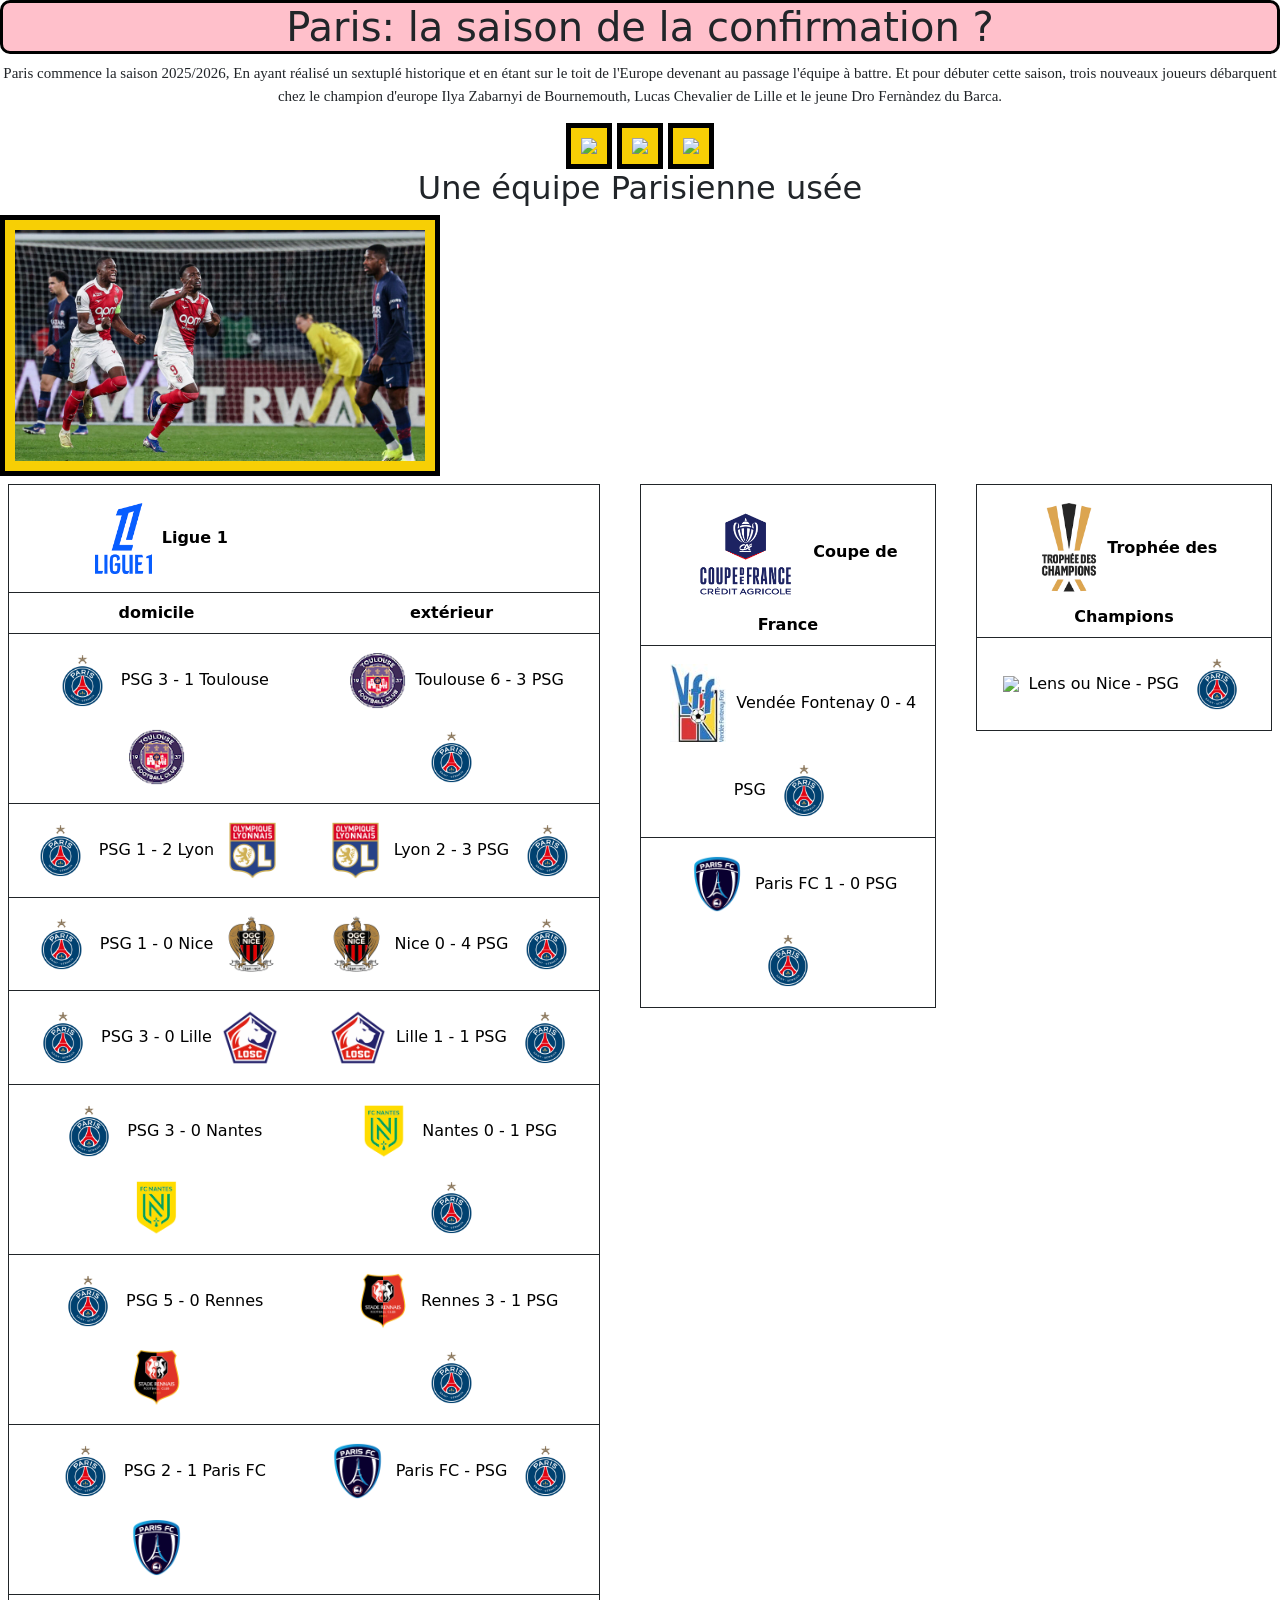
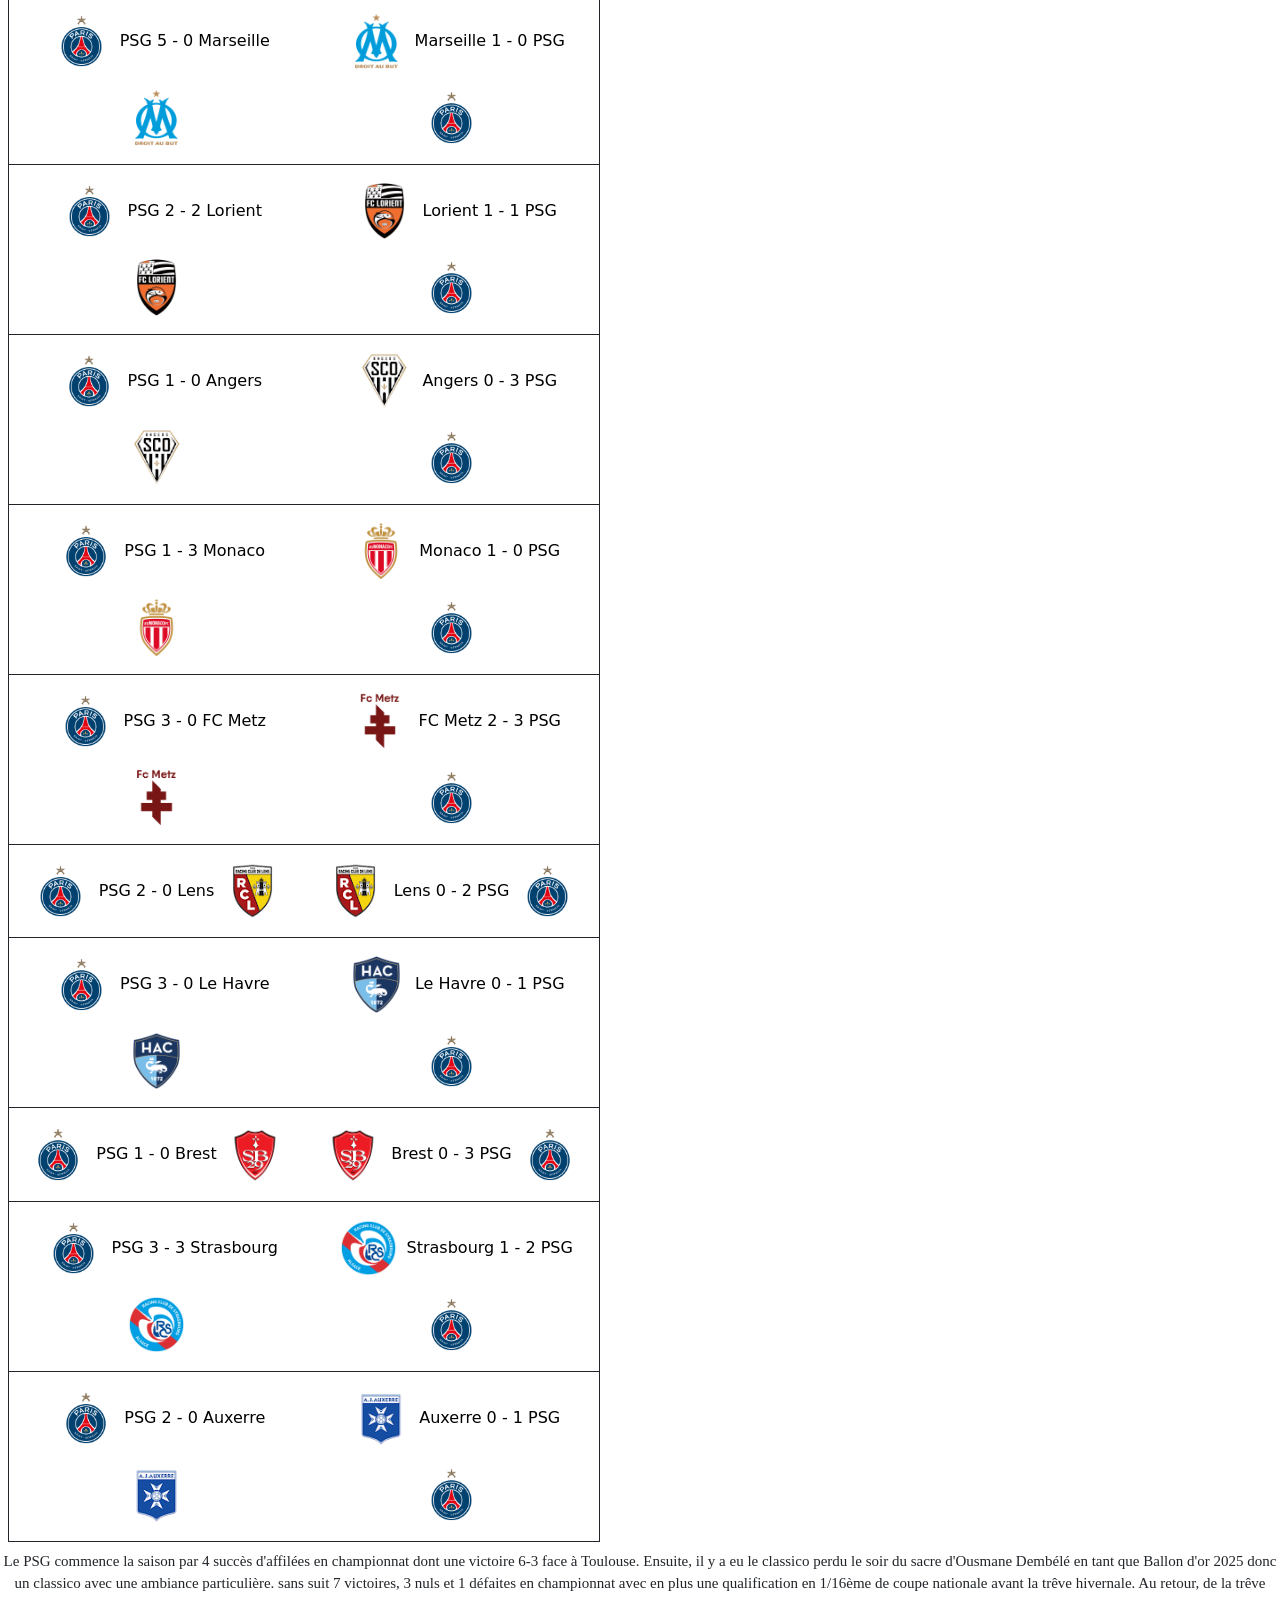
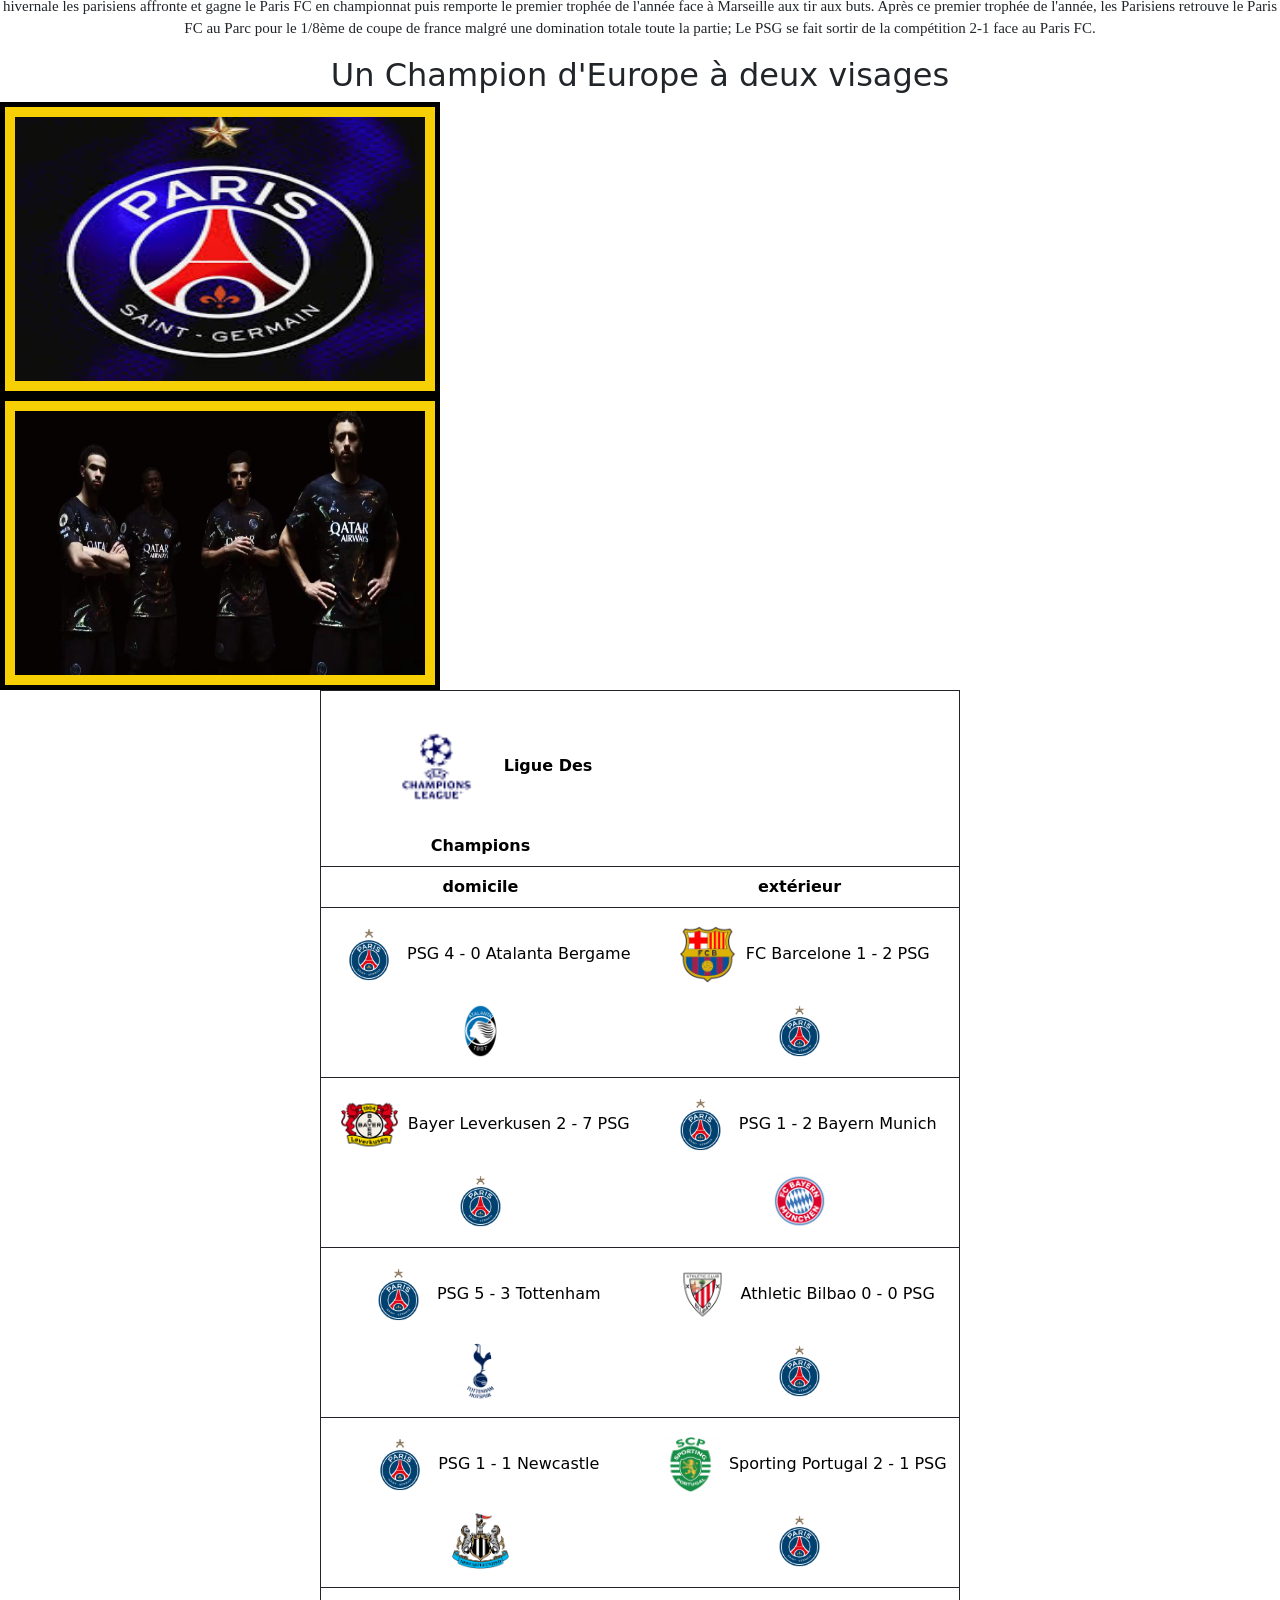
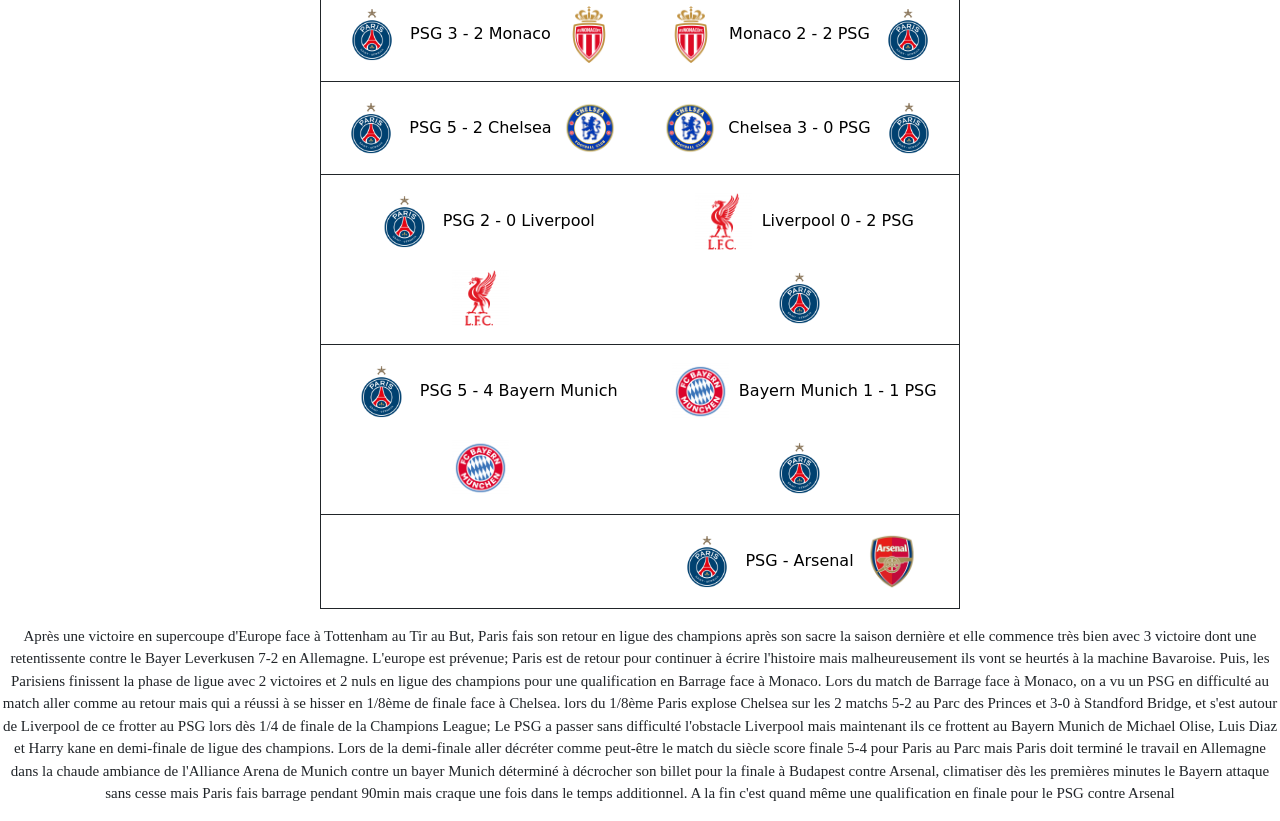
==== commit 76ca5797: "solid" ====
--- a/saison 2.html
+++ b/saison 2.html
@@ -27,9 +27,10 @@
             <img src="assets/img/J24-PSG-Monaco-1.jpg" alt="">
             <article>
                <div class=" text-center w-80 d-flex align-content-center gap-4 m-auto ">
-                   <table class="table m-2 border w-25 h-25">
+                  <table class="table m-2 border border-dark w-50 h-25">
                        <thead>
-                         <th class="text-center">Ligue 1</th>
+                         <th class="text-center"><img src="assets/img/ligue1.png" class="logo">Ligue 1</th>
+                         <th></th>
                             <tr>
                                 <th scope="col">domicile</th>
                                 <th scope="col">extérieur</th>
@@ -73,13 +74,13 @@
                             </tr>
 
                             <tr>
-                                <td><img src="/assets/img/paris-saint-germain-psg-2025.png" class="logo">PSG 5 - 0 Marseille<img src="assets/img/" class="logo"></td>
-                                <td><img src="assets/img/" class="logo">Marseille 1 - 0 PSG<img src="/assets/img/paris-saint-germain-psg-2025.png" class="logo"></td>
-                            </tr>
-
-                            <tr>
-                                <td><img src="/assets/img/paris-saint-germain-psg-2025.png" class="logo">PSG 2 - 2 Lorient<img src="assets/img/" class="logo"></td>
-                                <td><img src="assets/img/" class="logo">Lorient 1 - 1 PSG<img src="/assets/img/paris-saint-germain-psg-2025.png" class="logo"></td>
+                                <td><img src="/assets/img/paris-saint-germain-psg-2025.png" class="logo">PSG 5 - 0 Marseille<img src="assets/img/marseille.png" class="logo"></td>
+                                <td><img src="assets/img/marseille.png" class="logo">Marseille 1 - 0 PSG<img src="/assets/img/paris-saint-germain-psg-2025.png" class="logo"></td>
+                            </tr>
+
+                            <tr>
+                                <td><img src="/assets/img/paris-saint-germain-psg-2025.png" class="logo">PSG 2 - 2 Lorient<img src="assets/img/lorient.png" class="logo"></td>
+                                <td><img src="assets/img/lorient.png" class="logo">Lorient 1 - 1 PSG<img src="/assets/img/paris-saint-germain-psg-2025.png" class="logo"></td>
                             </tr>
 
                             <tr>
@@ -124,16 +125,16 @@
                       </tbody>
                   </table>
 
-                    <table class="table m-2 border w-25 h-25">
+                    <table class="table m-2 border border-dark w-25 h-25">
                         <thead>
                             <tr>
-                            <th scope="col">Coupe de France</th>
+                            <th scope="col"><img src="assets/img/Logo_Coupe_de_France_Football_2025.png" class="trophées">Coupe de France</th>
                             </tr>
                         </thead>
 
                         <tbody>
                             <tr>
-                            <td><img src="assets/img/vff.jpg" class="logo">Vendée Fontenay Foot 0 - 4 PSG<img src="/assets/img/paris-saint-germain-psg-2025.png" class="logo"></td>
+                            <td><img src="assets/img/vff.jpg" class="logo">Vendée Fontenay 0 - 4 PSG<img src="/assets/img/paris-saint-germain-psg-2025.png" class="logo"></td>
                             </tr>
 
                             <tr>
@@ -142,10 +143,10 @@
                         </tbody>
                    </table>
 
-                    <table class="table m-2 border w-25 h-25">
+                    <table class="table m-2 border border-dark w-25 h-25">
                         <thead>
                             <tr>
-                                <th scope="col">Trophée des Champions</th>
+                                <th scope="col"><img src="assets/img/trophée-des-champions.png" class="logo">Trophée des Champions</th>
                             </tr>
                         </thead>
 
@@ -170,70 +171,59 @@
             <img src="assets/img/logo PSG avec étoile.jpg" height="294px" class="etoile">
             <img src="assets/img/5ème maillot psg.jpg" height="294px" class="etoile">
             <div>
-            <table class="table w-50 m-auto border ">
+            <table class="table w-50 border border-dark">
                 <thead>
-                 <th></th>
-                 <th class="m-auto">Ligue Des Champions</th>
-                 <th></th>
+                    <th class="m-auto"><img src="assets/img/LDC.png" class="trophées">Ligue Des Champions</th>
+                    <th></th>
                     <tr>
                      <th scope="col">domicile</th>
-                     <th scope="col">neutre</th>
                      <th scope="col">extérieur</th>
                     </tr>
                 </thead>
                 <tbody>
                     <tr>
                      <td><img src="/assets/img/paris-saint-germain-psg-2025.png" class="logo">PSG 4 - 0 Atalanta Bergame<img class="logo" src="/assets/img/atalanta-bergame.png"></td>
-                     <td></td>
                      <td><img src="assets/img/barcelone.png" class="logo">FC Barcelone 1 - 2 PSG<img src="/assets/img/paris-saint-germain-psg-2025.png" class="logo"></td>
                     </tr>
 
                     <tr>
                         <td><img src="assets/img/bayer-leverkusen.png" class="logo">Bayer Leverkusen 2 - 7 PSG<img src="/assets/img/paris-saint-germain-psg-2025.png" class="logo"></td>
-                        <td></td>
                         <td><img src="/assets/img/paris-saint-germain-psg-2025.png" class="logo">PSG 1 - 2 Bayern Munich<img src="assets/img/bayern-munich.png" class="logo"></td>
                     </tr>
                     
                     <tr>
                      <td><img src="/assets/img/paris-saint-germain-psg-2025.png" class="logo">PSG 5 - 3 Tottenham<img src="assets/img/tottenham.png" class="logo"></td>
-                     <td></td>
                      <td><img src="assets/img/athletic-bilbao.png" class="logo">Athletic Bilbao 0 - 0 PSG<img src="/assets/img/paris-saint-germain-psg-2025.png" class="logo"></td>
                     </tr>
 
                     <tr>
-                     <td><img src="/assets/img/paris-saint-germain-psg-2025.png" class="logo">PSG 1 - 1 Newcastle<img src="assets/img/" class="logo"></td>
-                     <td></td>
+                     <td><img src="/assets/img/paris-saint-germain-psg-2025.png" class="logo">PSG 1 - 1 Newcastle<img src="assets/img/newcastle.png" class="logo"></td>
                      <td><img src="assets/img/sporting-portugal.png" class="logo">Sporting Portugal 2 - 1 PSG<img src="/assets/img/paris-saint-germain-psg-2025.png" class="logo"></td>
                     </tr>
 
                     <tr>     
                      <td><img src="/assets/img/paris-saint-germain-psg-2025.png" class="logo">PSG 3 - 2 Monaco<img src="assets/img/monaco.png" class="logo">
-                     <td></td>
                      <td><img src="assets/img/monaco.png" class="logo">Monaco 2 - 2 PSG<img src="/assets/img/paris-saint-germain-psg-2025.png" class="logo"></td>
                     </tr>
 
                     <tr>
                         <td><img src="/assets/img/paris-saint-germain-psg-2025.png" class="logo">PSG 5 - 2 Chelsea<img src="assets/img/chelsea.png" class="logo"></td>
-                        <td></td>
                         <td><img src="assets/img/chelsea.png" class="logo">Chelsea 3 - 0 PSG<img src="/assets/img/paris-saint-germain-psg-2025.png" class="logo"></td>
                     </tr>
                     
                     <tr>
                      <td><img src="/assets/img/paris-saint-germain-psg-2025.png" class="logo">PSG 2 - 0 Liverpool<img src="assets/img/liverpool.png" class="logo"></td>
-                     <td></td>
                      <td><img src="assets/img/liverpool.png" class="logo">Liverpool 0 - 2 PSG<img src="/assets/img/paris-saint-germain-psg-2025.png" class="logo"></td>
                     </tr>
 
                     <tr>
                      <td><img src="/assets/img/paris-saint-germain-psg-2025.png" class="logo">PSG 5 - 4 Bayern Munich<img src="assets/img/bayern-munich.png" class="logo"></td>
-                     <td></td>
                      <td><img src="assets/img/bayern-munich.png" class="logo">Bayern Munich 1 - 1 PSG<img src="/assets/img/paris-saint-germain-psg-2025.png" class="logo"></td>
                     </tr>
 
                     <tr>
                      <td></td>
                      <td><img src="/assets/img/paris-saint-germain-psg-2025.png" class="logo">PSG - Arsenal<img src="assets/img/arsenal.png" class="logo"></td>
-                     <td></td>
                     </tr>
                 </table>
 
--- a/assets/stylesheet/style.css
+++ b/assets/stylesheet/style.css
@@ -117,15 +117,31 @@
     margin-top: 9px;
 }
 
+table{
+    margin: auto;
+width: 100%;
+}
+
+th{
+    width: 50%;
+}
+
 td {
 text-align: center;
-vertical-align: top;
-margin-right: 5px;
+margin-right: 2px;
 margin-left: 5px;
+width: 100px;
 }
 
 .logo {
     background-color: white;
     border: none;
-    width: 6.5vh;
+    width: 8.5vh;
+}
+
+.trophées {
+    background-color: white;
+    border: none;
+    width: 15vh;
+
 }
--- a/assets/stylesheet/saison 2.css
+++ b/assets/stylesheet/saison 2.css
@@ -9,6 +9,3 @@
   background-color: rgba(#084298);
 }
 
-.logo{
-  
-}
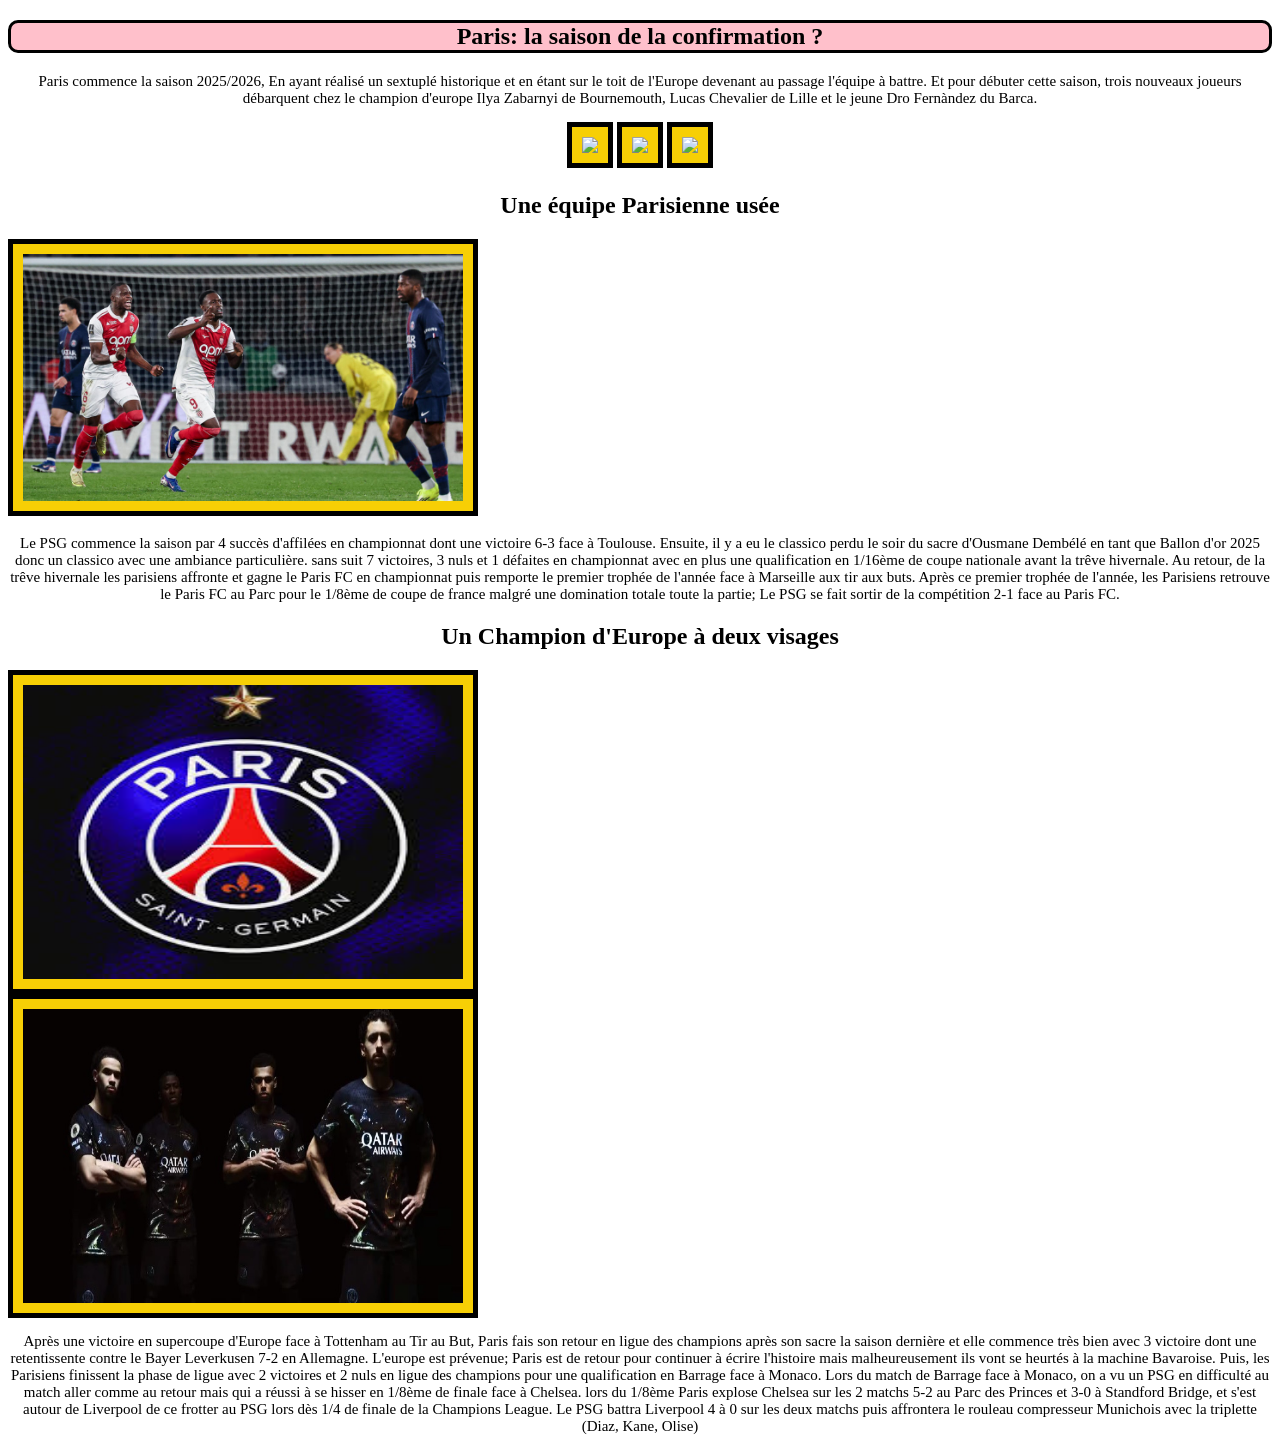
==== commit 3929687c: "cdm2026" ====
--- a/saison 2.html
+++ b/saison 2.html
@@ -5,12 +5,11 @@
     <meta name="viewport" content="width=device-width, initial-scale=1.0">
     <link rel="stylesheet" href="assets/stylesheet/style.css">
     <link rel="stylesheet" href="assets/stylesheet/saison 2.css">
-    <link href="https://cdn.jsdelivr.net/npm/bootstrap@5.3.8/dist/css/bootstrap.min.css" rel="stylesheet" integrity="sha384-sRIl4kxILFvY47J16cr9ZwB07vP4J8+LH7qKQnuqkuIAvNWLzeN8tE5YBujZqJLB" crossorigin="anonymous">
+    <link rel="stylesheet" href="assets/stylesheet/grid.css">
     <title>Paris: saison 2</title>
 </head>
 <body>
-
-    <header>
+    <section>
         <h1>Paris: la saison de la confirmation ?</h1>
         <div>
             <p>Paris commence la saison 2025/2026, En ayant réalisé un sextuplé historique et en étant sur le toit de l'Europe devenant au passage l'équipe à battre.
@@ -19,224 +18,28 @@
          <img src="https://img.uefa.com/imgml/TP/players/1/2026/cutoff/250135068.webp">
          <img src="https://media.psg.fr/image/upload/c_limit,w_641/f_avif/q_85/v1/2526-Motion-Fernandez_pzlpl9?_a=BAVMn6B00">
         </div>
-    </header>
-    
-    <main>
-        <section class="National">
-            <h2>Une équipe Parisienne usée</h2>
-            <img src="assets/img/J24-PSG-Monaco-1.jpg" alt="">
-            <article>
-               <div class=" text-center w-80 d-flex align-content-center gap-4 m-auto ">
-                  <table class="table m-2 border border-dark w-50 h-25">
-                       <thead>
-                         <th class="text-center"><img src="assets/img/ligue1.png" class="logo">Ligue 1</th>
-                         <th></th>
-                            <tr>
-                                <th scope="col">domicile</th>
-                                <th scope="col">extérieur</th>
-                            </tr> 
-                       </thead>
+    </section>
 
-                       <tbody>
-                            <tr>
-                                <td><img src="/assets/img/paris-saint-germain-psg-2025.png" class="logo">PSG 3 - 1 Toulouse <img src="assets/img/toulouse.png" class="logo"></td>
-                                <td><img src="assets/img/toulouse.png" class="logo">Toulouse 6 - 3 PSG<img src="/assets/img/paris-saint-germain-psg-2025.png" class="logo"></td>
-                            </tr>
+    <section class="National">
+        <h2>Une équipe Parisienne usée</h2>
+        <img src="assets/img/J24-PSG-Monaco-1.jpg" alt="">
+     <div>
+        <p>Le PSG commence la saison par 4 succès d'affilées en championnat dont une victoire 6-3 face à Toulouse. Ensuite, il y a eu le classico perdu le soir du sacre d'Ousmane Dembélé en tant que Ballon d'or 2025 donc un classico avec une ambiance particulière.
+        sans suit 7 victoires, 3 nuls et 1 défaites en championnat avec en plus une qualification en 1/16ème de coupe nationale avant la trêve hivernale. Au retour, de la trêve hivernale les parisiens affronte et gagne le Paris FC en championnat puis remporte le premier trophée de l'année face à Marseille aux tir aux buts. Après ce premier trophée de l'année, les Parisiens retrouve le Paris FC au Parc pour le 1/8ème de coupe de france malgré une domination totale toute la partie; Le PSG se fait sortir de la compétition 2-1 face au Paris FC. 
+        </p>
+     </div>   
+    </section>
 
-                            <tr>
-                                <td><img src="/assets/img/paris-saint-germain-psg-2025.png" class="logo">PSG 1 - 2 Lyon<img src="assets/img/Lyon.png" class="logo"></td>
-                                <td><img src="assets/img/Lyon.png" class="logo">Lyon 2 - 3 PSG<img src="/assets/img/paris-saint-germain-psg-2025.png" class="logo"></td>
-                            </tr>
-
-                            <tr>
-                                <td><img src="/assets/img/paris-saint-germain-psg-2025.png" class="logo">PSG 1 - 0 Nice<img src="assets/img/nice.png" class="logo"></td>
-                                <td><img src="assets/img/nice.png" class="logo">Nice 0 - 4 PSG<img src="/assets/img/paris-saint-germain-psg-2025.png" class="logo"></td>
-                            </tr>
-
-                            <tr>
-                                <td><img src="/assets/img/paris-saint-germain-psg-2025.png" class="logo">PSG 3 - 0 Lille<img src="assets/img/lille.png" class="logo"></td>
-                                <td><img src="assets/img/lille.png" class="logo">Lille 1 - 1 PSG<img src="/assets/img/paris-saint-germain-psg-2025.png" class="logo"></td>
-                            </tr>
-
-                            <tr>     
-                                <td><img src="/assets/img/paris-saint-germain-psg-2025.png" class="logo">PSG 3 - 0 Nantes<img src="assets/img/nantes.png" class="logo"></td>
-                                <td><img src="assets/img/nantes.png" class="logo">Nantes 0 - 1 PSG<img src="/assets/img/paris-saint-germain-psg-2025.png" class="logo"></td>
-                            </tr>
-
-                            <tr>
-                                <td><img src="/assets/img/paris-saint-germain-psg-2025.png" class="logo">PSG 5 - 0 Rennes<img src="assets/img/rennes.png" class="logo"></td>
-                                <td><img src="assets/img/rennes.png" class="logo">Rennes 3 - 1 PSG<img src="/assets/img/paris-saint-germain-psg-2025.png" class="logo"></td>
-                            </tr>
-
-                            <tr>
-                                <td><img src="/assets/img/paris-saint-germain-psg-2025.png" class="logo">PSG 2 - 1 Paris FC<img src="assets/img/parisfc.png" class="logo"></td>
-                                <td><img src="assets/img/parisfc.png" class="logo">Paris FC - PSG<img src="/assets/img/paris-saint-germain-psg-2025.png" class="logo"></td>
-                            </tr>
-
-                            <tr>
-                                <td><img src="/assets/img/paris-saint-germain-psg-2025.png" class="logo">PSG 5 - 0 Marseille<img src="assets/img/marseille.png" class="logo"></td>
-                                <td><img src="assets/img/marseille.png" class="logo">Marseille 1 - 0 PSG<img src="/assets/img/paris-saint-germain-psg-2025.png" class="logo"></td>
-                            </tr>
-
-                            <tr>
-                                <td><img src="/assets/img/paris-saint-germain-psg-2025.png" class="logo">PSG 2 - 2 Lorient<img src="assets/img/lorient.png" class="logo"></td>
-                                <td><img src="assets/img/lorient.png" class="logo">Lorient 1 - 1 PSG<img src="/assets/img/paris-saint-germain-psg-2025.png" class="logo"></td>
-                            </tr>
-
-                            <tr>
-                                <td><img src="/assets/img/paris-saint-germain-psg-2025.png" class="logo">PSG 1 - 0 Angers<img src="assets/img/angers.png" class="logo"></td>
-                                <td><img src="assets/img/angers.png" class="logo">Angers 0 - 3 PSG<img src="/assets/img/paris-saint-germain-psg-2025.png" class="logo"></td>
-                            </tr>
-
-                            <tr>
-                                <td><img src="/assets/img/paris-saint-germain-psg-2025.png" class="logo">PSG 1 - 3 Monaco<img src="assets/img/monaco.png" class="logo"></td>
-                                <td><img src="assets/img/monaco.png" class="logo">Monaco 1 - 0 PSG<img src="/assets/img/paris-saint-germain-psg-2025.png" class="logo"></td>
-                            </tr>
-
-                            <tr>
-                                <td><img src="/assets/img/paris-saint-germain-psg-2025.png" class="logo">PSG 3 - 0 FC Metz<img src="assets/img/metz.png" class="logo"></td>
-                                <td><img src="assets/img/metz.png" class="logo">FC Metz 2 - 3 PSG<img src="/assets/img/paris-saint-germain-psg-2025.png" class="logo"></td>
-                            </tr>
-
-                            <tr>
-                                <td><img src="/assets/img/paris-saint-germain-psg-2025.png" class="logo">PSG 2 - 0 Lens<img src="assets/img/lens.png" class="logo"></td>
-                                <td><img src="assets/img/lens.png" class="logo">Lens 0 - 2 PSG<img src="/assets/img/paris-saint-germain-psg-2025.png" class="logo"></td>
-                            </tr>
-
-                            <tr>
-                                <td><img src="/assets/img/paris-saint-germain-psg-2025.png" class="logo">PSG 3 - 0 Le Havre<img src="assets/img/le-havre.png" class="logo"></td>
-                                <td><img src="assets/img/le-havre.png" class="logo">Le Havre 0 - 1 PSG<img src="/assets/img/paris-saint-germain-psg-2025.png" class="logo"></td>
-                            </tr>
-
-                            <tr>
-                                <td><img src="/assets/img/paris-saint-germain-psg-2025.png" class="logo">PSG 1 - 0 Brest<img src="assets/img/brest.png" class="logo"></td>
-                                <td><img src="assets/img/brest.png" class="logo">Brest 0 - 3 PSG<img src="/assets/img/paris-saint-germain-psg-2025.png" class="logo"></td>
-                            </tr>
-
-                            <tr>
-                                <td><img src="/assets/img/paris-saint-germain-psg-2025.png" class="logo">PSG 3 - 3 Strasbourg<img src="assets/img/strasbourg.png" class="logo"></td>
-                                <td><img src="assets/img/strasbourg.png" class="logo">Strasbourg 1 - 2 PSG<img src="/assets/img/paris-saint-germain-psg-2025.png" class="logo"></td>
-                            </tr>
-
-                            <tr>
-                                <td><img src="/assets/img/paris-saint-germain-psg-2025.png" class="logo">PSG 2 - 0 Auxerre<img src="assets/img/auxerre.png" class="logo"></td>
-                                <td><img src="assets/img/auxerre.png" class="logo">Auxerre 0 - 1 PSG<img src="/assets/img/paris-saint-germain-psg-2025.png" class="logo"></td>
-                            </tr>
-                      </tbody>
-                  </table>
-
-                    <table class="table m-2 border border-dark w-25 h-25">
-                        <thead>
-                            <tr>
-                            <th scope="col"><img src="assets/img/Logo_Coupe_de_France_Football_2025.png" class="trophées">Coupe de France</th>
-                            </tr>
-                        </thead>
-
-                        <tbody>
-                            <tr>
-                            <td><img src="assets/img/vff.jpg" class="logo">Vendée Fontenay 0 - 4 PSG<img src="/assets/img/paris-saint-germain-psg-2025.png" class="logo"></td>
-                            </tr>
-
-                            <tr>
-                            <td><img src="assets/img/parisfc.png" class="logo">Paris FC 1 - 0 PSG<img src="/assets/img/paris-saint-germain-psg-2025.png" class="logo"></td>
-                            </tr>
-                        </tbody>
-                   </table>
-
-                    <table class="table m-2 border border-dark w-25 h-25">
-                        <thead>
-                            <tr>
-                                <th scope="col"><img src="assets/img/trophée-des-champions.png" class="logo">Trophée des Champions</th>
-                            </tr>
-                        </thead>
-
-                        <tbody>
-                            <tr>
-                                <td><img src="assets/img/" class="logo">Lens ou Nice - PSG<img src="/assets/img/paris-saint-germain-psg-2025.png" class="logo"></td>
-                            </tr>
-                        </tbody>
-                   </table>
-               </div>
-            </article>
-
-          <div>
-             <p>Le PSG commence la saison par 4 succès d'affilées en championnat dont une victoire 6-3 face à Toulouse. Ensuite, il y a eu le classico perdu le soir du sacre d'Ousmane Dembélé en tant que Ballon d'or 2025 donc un classico avec une ambiance particulière.
-             sans suit 7 victoires, 3 nuls et 1 défaites en championnat avec en plus une qualification en 1/16ème de coupe      nationale avant la trêve hivernale. Au retour, de la trêve hivernale les parisiens affronte et gagne le Paris FC en championnat puis remporte le premier trophée de l'année face à Marseille aux tir aux buts. Après ce premier trophée de l'année, les Parisiens retrouve le Paris FC au Parc pour le 1/8ème de coupe de france malgré une domination totale toute la partie; Le PSG se fait sortir de la compétition 2-1 face au Paris FC. 
-             </p>
-         </div>   
-        </section>
-
-        <section class="Europe">
-            <h2>Un Champion d'Europe à deux visages</h2>
-            <img src="assets/img/logo PSG avec étoile.jpg" height="294px" class="etoile">
-            <img src="assets/img/5ème maillot psg.jpg" height="294px" class="etoile">
-            <div>
-            <table class="table w-50 border border-dark">
-                <thead>
-                    <th class="m-auto"><img src="assets/img/LDC.png" class="trophées">Ligue Des Champions</th>
-                    <th></th>
-                    <tr>
-                     <th scope="col">domicile</th>
-                     <th scope="col">extérieur</th>
-                    </tr>
-                </thead>
-                <tbody>
-                    <tr>
-                     <td><img src="/assets/img/paris-saint-germain-psg-2025.png" class="logo">PSG 4 - 0 Atalanta Bergame<img class="logo" src="/assets/img/atalanta-bergame.png"></td>
-                     <td><img src="assets/img/barcelone.png" class="logo">FC Barcelone 1 - 2 PSG<img src="/assets/img/paris-saint-germain-psg-2025.png" class="logo"></td>
-                    </tr>
-
-                    <tr>
-                        <td><img src="assets/img/bayer-leverkusen.png" class="logo">Bayer Leverkusen 2 - 7 PSG<img src="/assets/img/paris-saint-germain-psg-2025.png" class="logo"></td>
-                        <td><img src="/assets/img/paris-saint-germain-psg-2025.png" class="logo">PSG 1 - 2 Bayern Munich<img src="assets/img/bayern-munich.png" class="logo"></td>
-                    </tr>
-                    
-                    <tr>
-                     <td><img src="/assets/img/paris-saint-germain-psg-2025.png" class="logo">PSG 5 - 3 Tottenham<img src="assets/img/tottenham.png" class="logo"></td>
-                     <td><img src="assets/img/athletic-bilbao.png" class="logo">Athletic Bilbao 0 - 0 PSG<img src="/assets/img/paris-saint-germain-psg-2025.png" class="logo"></td>
-                    </tr>
-
-                    <tr>
-                     <td><img src="/assets/img/paris-saint-germain-psg-2025.png" class="logo">PSG 1 - 1 Newcastle<img src="assets/img/newcastle.png" class="logo"></td>
-                     <td><img src="assets/img/sporting-portugal.png" class="logo">Sporting Portugal 2 - 1 PSG<img src="/assets/img/paris-saint-germain-psg-2025.png" class="logo"></td>
-                    </tr>
-
-                    <tr>     
-                     <td><img src="/assets/img/paris-saint-germain-psg-2025.png" class="logo">PSG 3 - 2 Monaco<img src="assets/img/monaco.png" class="logo">
-                     <td><img src="assets/img/monaco.png" class="logo">Monaco 2 - 2 PSG<img src="/assets/img/paris-saint-germain-psg-2025.png" class="logo"></td>
-                    </tr>
-
-                    <tr>
-                        <td><img src="/assets/img/paris-saint-germain-psg-2025.png" class="logo">PSG 5 - 2 Chelsea<img src="assets/img/chelsea.png" class="logo"></td>
-                        <td><img src="assets/img/chelsea.png" class="logo">Chelsea 3 - 0 PSG<img src="/assets/img/paris-saint-germain-psg-2025.png" class="logo"></td>
-                    </tr>
-                    
-                    <tr>
-                     <td><img src="/assets/img/paris-saint-germain-psg-2025.png" class="logo">PSG 2 - 0 Liverpool<img src="assets/img/liverpool.png" class="logo"></td>
-                     <td><img src="assets/img/liverpool.png" class="logo">Liverpool 0 - 2 PSG<img src="/assets/img/paris-saint-germain-psg-2025.png" class="logo"></td>
-                    </tr>
-
-                    <tr>
-                     <td><img src="/assets/img/paris-saint-germain-psg-2025.png" class="logo">PSG 5 - 4 Bayern Munich<img src="assets/img/bayern-munich.png" class="logo"></td>
-                     <td><img src="assets/img/bayern-munich.png" class="logo">Bayern Munich 1 - 1 PSG<img src="/assets/img/paris-saint-germain-psg-2025.png" class="logo"></td>
-                    </tr>
-
-                    <tr>
-                     <td></td>
-                     <td><img src="/assets/img/paris-saint-germain-psg-2025.png" class="logo">PSG - Arsenal<img src="assets/img/arsenal.png" class="logo"></td>
-                    </tr>
-                </table>
-
-                <p>Après une victoire en supercoupe d'Europe face à Tottenham au Tir au But, Paris fais son retour en ligue des champions après son sacre la saison dernière et elle commence très bien avec 3 victoire dont une retentissente contre le Bayer Leverkusen 7-2 en Allemagne. L'europe est prévenue; 
-                Paris est de retour pour continuer à écrire l'histoire mais malheureusement ils vont se heurtés à la machine Bavaroise. Puis, les Parisiens finissent la phase de ligue avec 2 victoires et 2 nuls en ligue des champions pour une qualification en Barrage face à Monaco. 
-                Lors du match de Barrage face à Monaco, on a vu un PSG en difficulté au match aller comme au retour mais qui a réussi à se hisser en 1/8ème de finale face à Chelsea. lors du 1/8ème Paris explose Chelsea sur les 2 matchs 5-2 au Parc des Princes et 3-0 à Standford Bridge, et s'est autour de Liverpool de ce frotter au PSG lors dès 1/4 de finale de la Champions League; Le PSG a passer sans difficulté l'obstacle Liverpool mais maintenant ils ce frottent au Bayern Munich de Michael Olise, Luis Diaz et Harry kane en demi-finale de ligue des champions. Lors de la demi-finale aller décréter comme peut-être le match du siècle score finale 5-4 pour Paris au Parc mais Paris doit terminé le travail en Allemagne dans la chaude ambiance de l'Alliance Arena de Munich contre un bayer Munich déterminé à décrocher son billet pour la finale à Budapest contre Arsenal, climatiser dès les premières minutes le Bayern attaque sans cesse mais Paris fais barrage pendant 90min mais craque une fois dans le temps additionnel. A la fin c'est quand même une qualification en finale pour le PSG contre Arsenal</p> 
-            </div>
-        </section>
-    </main>
-
-    <footer>
-
-    </footer>
-    <script src="https://cdn.jsdelivr.net/npm/bootstrap@5.3.8/dist/js/bootstrap.bundle.min.js" integrity="sha384-FKyoEForCGlyvwx9Hj09JcYn3nv7wiPVlz7YYwJrWVcXK/BmnVDxM+D2scQbITxI" crossorigin="anonymous"></script>
+    <section class="Europe">
+        <h2>Un Champion d'Europe à deux visages</h2>
+        <img src="assets/img/logo PSG avec étoile.jpg" height="294px" class="etoile">
+       <img src="assets/img/5ème maillot psg.jpg" height="294px" class="etoile">
+        <div>
+            <p>Après une victoire en supercoupe d'Europe face à Tottenham au Tir au But, Paris fais son retour en ligue des champions après son sacre la saison dernière et elle commence très bien avec 3 victoire dont une retentissente contre le Bayer Leverkusen 7-2 en Allemagne. L'europe est prévenue; 
+            Paris est de retour pour continuer à écrire l'histoire mais malheureusement ils vont se heurtés à la machine Bavaroise. Puis, les Parisiens finissent la phase de ligue avec 2 victoires et 2 nuls en ligue des champions pour une qualification en Barrage face à Monaco. 
+            Lors du match de Barrage face à Monaco, on a vu un PSG en difficulté au match aller comme au retour mais qui a réussi à se hisser en 1/8ème de finale face à Chelsea. lors du 1/8ème Paris explose Chelsea sur les 2 matchs 5-2 au Parc des Princes et 3-0 à Standford Bridge, et s'est autour de Liverpool de ce frotter au PSG lors dès 1/4 de finale de la Champions League. Le PSG battra Liverpool 4 à 0 sur les deux matchs puis affrontera le rouleau compresseur Munichois avec la triplette (Diaz, Kane, Olise)</p>
+        </div>
+    </section>
 </body>
+<script src="script.js"></script>
 </html>
